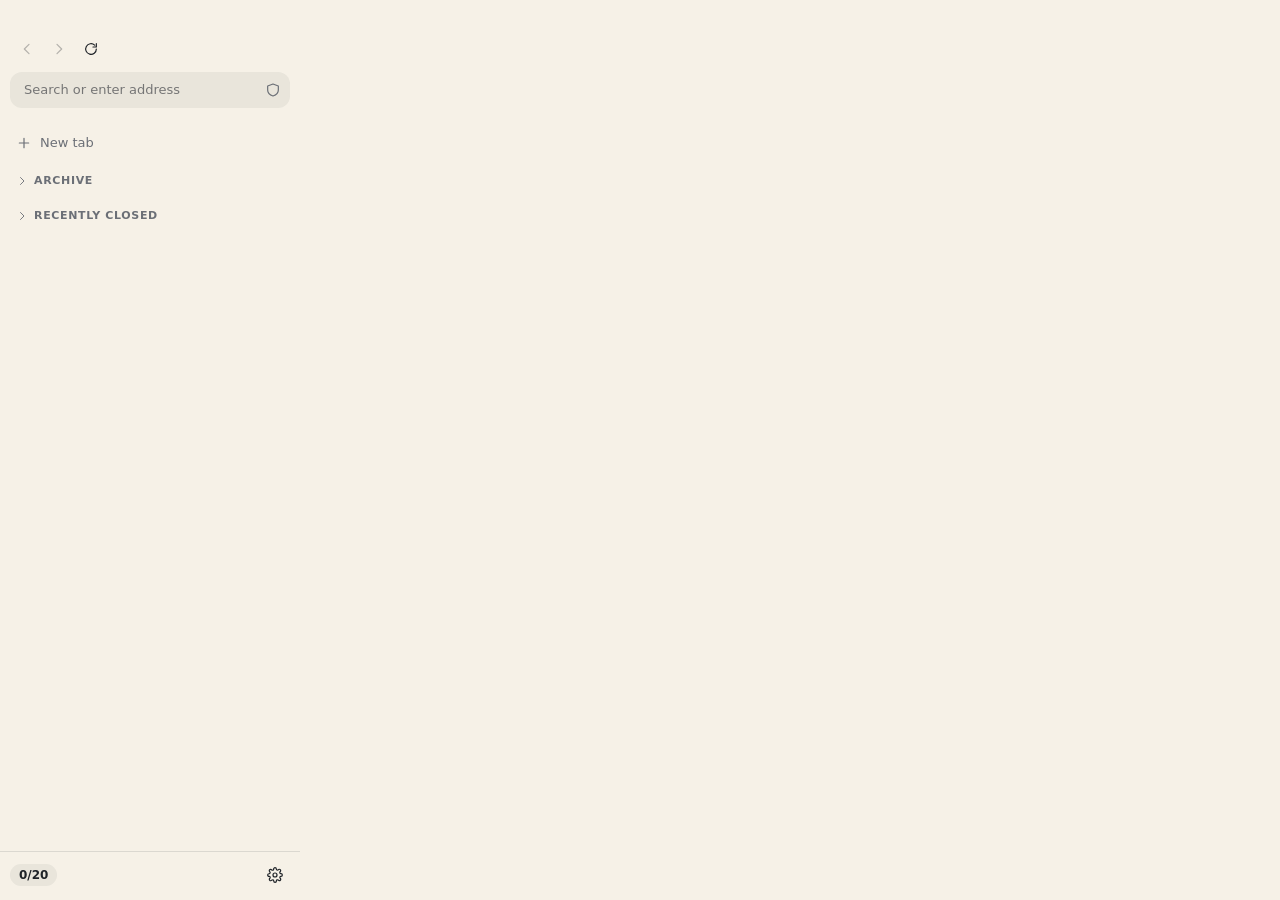
==== src/ui/sidebar.html @ 3c57ed15 "fix: review of settings / single instance / default browser — Unix socket on macOS/Linux (no localho" ====
<!doctype html>
<html lang="en"><head><meta charset="utf-8"><title>canbec</title>
<meta name="viewport" content="width=device-width,initial-scale=1">
<style>
:root{--bg:#f6f1e7;--fg:#1f2328;--mut:#6b6f76;--card:rgba(31,35,40,.06);--hov:rgba(31,35,40,.09);--act:#fffdf8;--line:rgba(31,35,40,.12);--acc:#ff7a45;--amber:#d98a00;--red:#d93025;--sh:0 1px 3px rgba(31,35,40,.15)}
@media (prefers-color-scheme:dark){:root{--bg:#1f2328;--fg:#f6f1e7;--mut:#9a9ca0;--card:rgba(246,241,231,.07);--hov:rgba(246,241,231,.11);--act:#2e343b;--line:rgba(246,241,231,.14);--amber:#f5b73b;--red:#ff6b5e;--sh:0 1px 3px rgba(0,0,0,.4)}}
*{box-sizing:border-box;margin:0}
html,body{height:100%}
html{background:var(--bg)}
/* The sidebar webview spans the window; the site floats over the rest as a card. */
body{width:300px}
body{background:var(--bg);color:var(--fg);font:13px/1.35 system-ui,-apple-system,"Segoe UI",sans-serif;display:flex;flex-direction:column;user-select:none;-webkit-user-select:none;overflow:hidden}
button{font:inherit;color:inherit;background:none;border:0;cursor:pointer;border-radius:10px;display:inline-flex;align-items:center;justify-content:center}
button:hover{background:var(--hov)}
:focus-visible{outline:2px solid var(--acc);outline-offset:1px}
svg{width:16px;height:16px;fill:none;stroke:currentColor;stroke-width:1.8;stroke-linecap:round;stroke-linejoin:round;flex:none}
.ib{width:30px;height:30px}.ib:disabled{opacity:.3;cursor:default;background:none}
.ib.spin svg{animation:sp 1s linear infinite}@keyframes sp{to{transform:rotate(360deg)}}
#top{height:28px;flex:none;-webkit-app-region:drag}
#top.winctl{display:flex;justify-content:flex-end;gap:2px;padding:4px 6px 0}
#top.winctl button{width:28px;height:22px;border:0;border-radius:6px;background:transparent;color:var(--mut);display:grid;place-items:center;cursor:pointer}
#top.winctl button:hover{background:var(--hov);color:var(--fg)}
#top.winctl button.x:hover{background:var(--red);color:#fff}
#top.winctl svg{width:14px;height:14px;fill:none;stroke:currentColor;stroke-width:2;stroke-linecap:round}
#nav{display:flex;gap:2px;padding:0 10px 8px 12px;margin-top:6px}
#nav .sp{flex:1}
#bar{display:flex;align-items:center;gap:4px;margin:0 10px 8px;padding:0 3px 0 12px;background:var(--card);border-radius:12px;height:36px}
#bar:focus-within{background:var(--act);box-shadow:0 0 0 2px var(--acc)}
#url{flex:1;min-width:0;background:none;border:0;outline:0;color:inherit;font:inherit;user-select:text;-webkit-user-select:text}
#shield{width:28px;height:28px;color:var(--mut)}
#shield.on{color:#fff;background:var(--acc)}
#findbar{display:flex;align-items:center;gap:2px;margin:0 10px 8px;padding:0 3px 0 12px;background:var(--act);box-shadow:0 0 0 2px var(--acc);border-radius:12px;height:36px}
#findbar[hidden]{display:none}
#fq{flex:1;min-width:0;background:none;border:0;outline:0;color:inherit;font:inherit;user-select:text;-webkit-user-select:text}
#chips{display:flex;gap:6px;padding:0 12px;flex-wrap:wrap}
#chips:not(:empty){margin-bottom:8px}
.chip{display:inline-flex;align-items:center;gap:5px;font-size:11px;padding:3px 8px;background:var(--card);border-radius:20px;color:var(--mut)}
.chip svg{width:12px;height:12px}
#ess{display:grid;grid-template-columns:repeat(3,1fr);gap:8px;padding:0 10px 10px}
#ess:empty{display:none}
.ess{flex-direction:column;gap:4px;height:62px;background:var(--card);font-size:11px;color:var(--mut);padding:4px;min-width:0;border-radius:14px}
.ess b{width:30px;height:30px;border-radius:10px;background:var(--fg);color:var(--bg);display:flex;align-items:center;justify-content:center;font-size:15px}
.ess span{max-width:100%;overflow:hidden;text-overflow:ellipsis;white-space:nowrap}
#ws{padding:4px 14px 6px;font-size:11px;font-weight:600;letter-spacing:.06em;text-transform:uppercase;color:var(--mut)}
#main{flex:1;overflow-y:auto;padding:0 8px}
.tab{display:flex;align-items:center;gap:8px;height:34px;padding:0 4px 0 8px;border-radius:10px;cursor:pointer;position:relative}
.tab:hover{background:var(--hov)}
.tab.act{background:var(--act);box-shadow:var(--sh)}
.tab:focus-within{outline:2px solid var(--acc);outline-offset:-2px}
.tab .t{flex:1;min-width:0;overflow:hidden;text-overflow:ellipsis;white-space:nowrap;background:none;justify-content:flex-start;height:100%;border-radius:0;text-align:left}
.tab .t:hover{background:none}.tab .t:focus-visible{outline:0}
.dot{width:16px;height:16px;border-radius:5px;background:var(--card);color:var(--mut);font-size:10px;font-weight:700;display:flex;align-items:center;justify-content:center;flex:none}
.act .dot{background:var(--fg);color:var(--bg)}
.warn{color:var(--acc);font-size:13px}
.tab .x{width:22px;height:22px;opacity:0;border-radius:7px}
.tab .x svg{width:12px;height:12px}
.tab:hover .x,.tab:focus-within .x{opacity:.7}.tab .x:hover{opacity:1}
.tab.slop{box-shadow:inset 2px 0 var(--acc)}
.row{width:100%;justify-content:flex-start;gap:8px;height:34px;padding:0 8px;color:var(--mut)}
details{margin-top:8px}
summary{list-style:none;cursor:pointer;display:flex;align-items:center;gap:6px;padding:6px 8px;font-size:11px;font-weight:600;letter-spacing:.06em;text-transform:uppercase;color:var(--mut);border-radius:10px}
summary:hover{background:var(--hov)}summary::-webkit-details-marker{display:none}
summary svg{width:12px;height:12px;transition:transform .15s}details[open]>summary svg{transform:rotate(90deg)}
.fold{padding:4px 8px 2px;font-weight:600;font-size:12px}
.arc{display:flex;width:100%;justify-content:flex-start;gap:8px;height:30px;padding:0 8px 0 18px;color:var(--mut)}
.arc span:first-child{flex:1;overflow:hidden;text-overflow:ellipsis;white-space:nowrap;text-align:left}
.arc small{font-size:11px;opacity:.8}
.empty{padding:2px 10px;color:var(--mut);font-size:12px}
#foot{flex:none;display:flex;align-items:center;gap:6px;padding:8px 10px 10px;border-top:1px solid var(--line)}
#cnt{font-size:12px;font-weight:600;padding:3px 9px;border-radius:20px;background:var(--card);font-variant-numeric:tabular-nums}
#cnt.amber{background:var(--amber);color:#1f2328}#cnt.red{background:var(--red);color:#fff}
#hint{display:none;font-size:11px;color:var(--red);padding:0 12px 4px}
#hint.show{display:block}
.chip.notice{color:var(--red);background:transparent;border:1px solid var(--red)}
#wsd{display:flex;gap:6px;flex:1;justify-content:center}
.wd{width:18px;height:18px;padding:0;border-radius:50%;border:2px solid transparent}
.wd i{width:10px;height:10px;border-radius:50%;display:block}
.wd.act{border-color:var(--fg)}
/* Settings: a full-window page. The core hides the website card while it's open. */
#set{display:none;flex:1;min-height:0}
body.settings{width:100%;font-size:14px}
body.settings>:not(#top):not(#set){display:none}
body.settings #set{display:grid;grid-template-columns:220px minmax(0,1fr)}
#snav{overflow-y:auto;padding:4px 12px 16px}
#snav h1{font-size:20px;font-weight:650;margin:4px 10px 12px}
.nl{width:100%;justify-content:flex-start;height:32px;padding:0 10px;color:var(--mut)}
.nl.act{background:var(--act);color:var(--fg);box-shadow:var(--sh)}
#sbody{position:relative;overflow-y:auto;padding:0 32px 48px}
#sbody section{max-width:680px;margin:0 auto}
#shead{position:sticky;top:0;z-index:1;display:flex;gap:8px;max-width:680px;margin:0 auto;padding:4px 0 8px;background:var(--bg)}
.key{display:flex;justify-content:space-between;padding:3px 0}
kbd{font:12px ui-monospace,monospace;background:var(--act);box-shadow:var(--sh);border-radius:6px;padding:1px 6px}
#set h2{font-size:12px;font-weight:600;letter-spacing:.06em;text-transform:uppercase;color:var(--mut);margin:20px 0 8px}
[hidden]{display:none!important}
#set section{scroll-margin-top:52px}
#set p{color:var(--mut);font-size:13px;margin:0 0 8px}
.sec{background:var(--card);border-radius:12px;padding:10px}
.btns{display:flex;gap:6px;flex-wrap:wrap}
.btn{height:28px;padding:0 10px;background:var(--act);box-shadow:var(--sh);font-size:12px}
.btn:disabled{opacity:.45;cursor:default}
.btn.warn{color:var(--red)}
.st{font-weight:600;margin-bottom:6px}
.pin{display:flex;align-items:center;gap:6px;height:28px}
.pin span{flex:1;overflow:hidden;text-overflow:ellipsis;white-space:nowrap}
.pin .x{width:22px;height:22px;color:var(--mut)}.pin .x svg{width:12px;height:12px}
#icons{display:grid;grid-template-columns:repeat(auto-fill,minmax(84px,1fr));gap:6px}
.ico{flex-direction:column;gap:3px;padding:6px 2px;font-size:10px;color:var(--mut);border:2px solid transparent}
.ico img{width:36px;height:36px;border-radius:9px}
.ico.act{border-color:var(--acc);color:var(--fg)}
.inp{flex:1;min-width:0;height:28px;padding:0 10px;border:0;border-radius:10px;background:var(--act);color:inherit;font:inherit;font-size:12px;outline:0;box-shadow:var(--sh);user-select:text;-webkit-user-select:text}
.inp:focus{box-shadow:0 0 0 2px var(--acc)}
.lnk{color:var(--acc);text-decoration:underline;cursor:pointer;padding:0;border-radius:0}.lnk:hover{background:none}
</style></head><body>
<div id="top"></div>
<div id="nav">
 <button class="ib" id="back" aria-label="Back"><svg viewBox="0 0 24 24"><path d="M15 5l-7 7 7 7"/></svg></button>
 <button class="ib" id="fwd" aria-label="Forward"><svg viewBox="0 0 24 24"><path d="M9 5l7 7-7 7"/></svg></button>
 <button class="ib" id="rl" aria-label="Reload"><svg viewBox="0 0 24 24"><path d="M20 12a8 8 0 1 1-2.5-5.8M20 4v5h-5"/></svg></button>
 <span class="sp"></span>
</div>
<form id="bar" autocomplete="off">
 <input id="url" type="text" spellcheck="false" placeholder="Search or enter address" aria-label="Address or search">
 <button type="button" class="ib" id="shield" aria-label="Tag this site as AI slop" aria-pressed="false" title="Tag this site as AI slop"><svg viewBox="0 0 24 24"><path d="M12 3l8 3v6c0 4.5-3.4 7.7-8 9-4.6-1.3-8-4.5-8-9V6z"/></svg></button>
</form>
<form id="findbar" autocomplete="off" hidden>
 <input id="fq" type="search" spellcheck="false" placeholder="Find in page" aria-label="Find in page">
 <button type="button" class="ib" id="fprev" aria-label="Previous match"><svg viewBox="0 0 24 24"><path d="M6 15l6-6 6 6"/></svg></button>
 <button type="button" class="ib" id="fnext" aria-label="Next match"><svg viewBox="0 0 24 24"><path d="M6 9l6 6 6-6"/></svg></button>
 <button type="button" class="ib" id="fx" aria-label="Close find"><svg viewBox="0 0 24 24"><path d="M6 6l12 12M18 6L6 18"/></svg></button>
</form>
<div id="chips"></div>
<div id="ess"></div>
<div id="ws"></div>
<div id="main">
 <div id="tabs"></div>
 <button class="row" id="new"><svg viewBox="0 0 24 24"><path d="M12 5v14M5 12h14"/></svg>New tab</button>
 <div id="hint" style="padding:0 8px"></div>
 <details id="arch"><summary><svg viewBox="0 0 24 24"><path d="M9 5l7 7-7 7"/></svg>Archive</summary><div id="arc"></div></details>
 <details id="clo"><summary><svg viewBox="0 0 24 24"><path d="M9 5l7 7-7 7"/></svg>Recently closed</summary><input id="clq" class="inp" placeholder="Search closed tabs" aria-label="Search closed tabs" autocomplete="off" style="margin:4px 0"><div id="cl"></div></details>
</div>
<div id="set" aria-label="Settings">
 <nav id="snav"><h1>Settings</h1><div id="slinks"></div></nav>
 <div id="sbody">
 <div id="shead"><input id="sq" class="inp" type="search" placeholder="Search settings" aria-label="Search settings" autocomplete="off"><button class="btn" id="sdone">Done</button></div>
 <section id="s-profiles"><h2>Profiles</h2>
  <div class="sec"><p>Each profile has its own tabs, slop tags and logins. Switch with the dots at the bottom. <b>AI agents</b> lets tools like Claude browse as that profile through canbec's filters: add <code>canbec --mcp</code> as an MCP server. Best on its own profile without your logins.</p><div id="profs"></div>
  <form id="padd" class="btns" style="margin-top:6px" autocomplete="off"><input id="pname" class="inp" maxlength="24" placeholder="New profile, e.g. Work" aria-label="New profile name"><button class="btn">Add</button></form></div></section>
 <section id="s-default"><h2>Default browser</h2>
  <div class="sec"><div class="st" id="dbst"></div><p id="dbp"></p><div class="btns"><button class="btn" id="dbon">Make canbec your default browser</button></div></div></section>
 <section id="s-feeds"><h2>News feeds</h2>
  <div class="sec"><div class="st" id="fst"></div><p id="fhelp"></p><div class="btns" id="fbt"></div></div></section>
 <section id="s-privacy"><h2>Privacy</h2>
  <div class="sec"><div class="st">Fresh browser on every start</div><p>Cookies, storage and cache are forgotten when you quit, and every site sees a slightly different fingerprint. Trackers can't recognise you next time.</p>
  <p>Sites ask before they use your camera or microphone; canbec doesn't save the answers.</p>
  <div id="kept"></div><div class="btns" style="margin-top:6px"><button class="btn" id="keep"></button></div></div></section>
 <section id="s-tools"><h2>Privacy tools</h2>
  <div class="sec" id="tools"></div></section>
 <section id="s-adult"><h2>Adult content</h2>
  <div class="sec"><div class="st">Always blocked</div><p>There is no switch for this, on purpose. The list updates every week and works offline too.</p>
  <div class="st" id="dnst"></div><p id="dnsp" style="margin:0 0 6px">Family DNS blocks adult sites in every app on this computer, not only here.</p>
  <div class="btns"><button class="btn" id="dnson">Turn on for this computer…</button><button class="lnk" id="dnsg">How it works and how to undo</button></div></div></section>
 <section id="s-slop"><h2>AI slop</h2>
  <div class="sec"><div class="st" id="sst"></div><p>Share your tags as a text file, or import someone else's. To follow a list, put its link into <b>slop-lists.txt</b> in the config folder.</p>
  <div class="btns"><button class="btn" id="sexp">Export list</button><button class="btn" id="simp">Import list</button></div><input type="file" id="sfile" accept=".txt,text/plain" hidden></div></section>
 <section id="s-aitext"><h2>AI text hints</h2>
  <div class="sec"><div class="st" id="ast"></div><p>Optional: a small model on this computer guesses whether a page's text reads like AI. Off by default, and a ~90 MB download. Pages never leave your computer. It's often wrong on short or edited text, so it only shows a quiet hint when it's fairly sure.</p><div class="btns"><button class="btn" id="aon"></button></div></div></section>
 <section id="s-search"><h2>Search</h2>
  <div class="sec"><div class="st">DuckDuckGo, AI features off</div><p>New tabs and searches use <b>noai.duckduckgo.com</b>. Results first seen after 2023 get an <b>obsolete</b> badge, so human-written pages are easy to pick.</p></div></section>
 <section id="s-downloads"><h2>Downloads</h2>
  <div class="sec"><p>Files go to your Downloads folder. canbec keeps no download history.</p><div class="btns"><button class="btn" id="dlo">Open Downloads folder</button></div></div></section>
 <section id="s-pins"><h2>Pinned sites</h2>
  <div class="sec"><div id="pins"></div><div class="btns" style="margin-top:6px"><button class="btn" id="pin">Pin this page</button></div></div></section>
 <section id="s-look"><h2>Appearance</h2>
  <div class="sec"><div class="st">App icon</div><div id="icons"></div><p id="icustom" style="margin:6px 0 0"></p></div>
  <div class="sec" style="margin-top:8px"><div class="st">Colours</div><p>Colours come from <b>theme.css</b> in the config folder. Changes show after a restart.</p><div class="btns"><button class="btn" id="cfg">Open config folder</button></div></div></section>
 <section id="s-extensions"><h2>Extensions</h2>
  <div class="sec"><div class="st" id="xst"></div><p>Chrome extensions that only change pages (content scripts and storage) run here. Unpack one into the <b>extensions</b> folder in the config folder and restart.</p><div class="btns"><button class="btn" id="xcfg">Open config folder</button></div></div></section>
 <section id="s-keys"><h2>Keyboard shortcuts</h2>
  <div class="sec" id="keys"></div></section>
 <section id="s-about"><h2>About canbec</h2>
  <div class="sec"><div class="st" id="ver"></div><p id="upst"></p><div class="btns"><button class="btn" id="upi" hidden>Install update</button><button class="lnk" data-go="https://github.com/Cod3rs-org/canbec/releases">What's new</button><button class="lnk" data-go="https://github.com/Cod3rs-org/canbec/issues">Report a problem</button><button class="lnk" data-go="https://github.com/Cod3rs-org/canbec">Source code</button></div></div></section>
 </div>
</div>
<div id="foot">
 <span id="cnt" role="status"></span>
 <div id="wsd" role="group" aria-label="Workspaces"></div>
 <button class="ib" id="gear" aria-label="Settings" aria-pressed="false"><svg viewBox="0 0 24 24"><circle cx="12" cy="12" r="3"/><path d="M19.4 15a1.7 1.7 0 0 0 .3 1.8l.1.1a2 2 0 1 1-2.8 2.8l-.1-.1a1.7 1.7 0 0 0-1.8-.3 1.7 1.7 0 0 0-1 1.5V21a2 2 0 1 1-4 0v-.1a1.7 1.7 0 0 0-1.1-1.5 1.7 1.7 0 0 0-1.8.3l-.1.1a2 2 0 1 1-2.8-2.8l.1-.1a1.7 1.7 0 0 0 .3-1.8 1.7 1.7 0 0 0-1.5-1H3a2 2 0 1 1 0-4h.1a1.7 1.7 0 0 0 1.5-1.1 1.7 1.7 0 0 0-.3-1.8l-.1-.1a2 2 0 1 1 2.8-2.8l.1.1a1.7 1.7 0 0 0 1.8.3H9a1.7 1.7 0 0 0 1-1.5V3a2 2 0 1 1 4 0v.1a1.7 1.7 0 0 0 1 1.5 1.7 1.7 0 0 0 1.8-.3l.1-.1a2 2 0 1 1 2.8 2.8l-.1.1a1.7 1.7 0 0 0-.3 1.8V9a1.7 1.7 0 0 0 1.5 1H21a2 2 0 1 1 0 4h-.1a1.7 1.7 0 0 0-1.5 1z"/></svg></button>
</div>
<script>
(function(){
var $=function(i){return document.getElementById(i)},S={tabs:[],current:{}};
var X='<svg viewBox="0 0 24 24"><path d="M6 6l12 12M18 6L6 18"/></svg>';
function send(c){if(c.type==="navigate"&&document.body.classList.contains("settings"))setSettings(false);var m=JSON.stringify(c);if(window.ipc&&window.ipc.postMessage)window.ipc.postMessage(m);else console.log("[canbec ipc]",m)}
// ponytail: dev harness hook, only active with ?mock (mock.html drives it via postMessage)
if(/[?&]mock/.test(location.search)){window.ipc={postMessage:function(m){parent.postMessage({canbecCmd:m},"*")}};
 addEventListener("message",function(e){if(e.data&&e.data.canbecState)window.canbec.render(e.data.canbecState)});
 addEventListener("load",function(){parent.postMessage({canbecReady:1},"*")})}
function h(s){return String(s==null?"":s).replace(/[&<>"]/g,function(c){return{"&":"&amp;","<":"&lt;",">":"&gt;",'"':"&quot;"}[c]})}
function mono(t){return h((String(t||"?").trim()[0]||"?").toUpperCase())}
function render(s){
 S=s=s||{};var c=s.current||{},tabs=s.tabs||[],lim=s.tabLimit||20,n=tabs.length;
 $("back").disabled=!c.canGoBack;$("fwd").disabled=!c.canGoForward;
 $("rl").classList.toggle("spin",!!c.loading);
 if(document.activeElement!==$("url"))$("url").value=c.url||"";
 var sh=$("shield");sh.classList.toggle("on",!!c.slop);sh.setAttribute("aria-pressed",!!c.slop);
 sh.setAttribute("aria-label",c.slop?"Remove AI slop tag":"Tag this site as AI slop");sh.title=sh.getAttribute("aria-label");
 var ch="";
 if(c.adsHidden>0)ch+='<span class="chip"><svg viewBox="0 0 24 24"><path d="M12 3l8 3v6c0 4.5-3.4 7.7-8 9-4.6-1.3-8-4.5-8-9V6z"/></svg>'+c.adsHidden+' ads hidden</span>';
 if(c.aiText)ch+='<span class="chip" title="Guess of the optional AI text model (Settings → AI text hints). It can be wrong."><svg viewBox="0 0 24 24"><path d="M4 6h16M4 12h10M4 18h7"/></svg>reads like AI · '+c.aiText+'%</span>';
 if(c.aiImages>0)ch+='<span class="chip" title="Blurred because their metadata says AI-generated. Click one to see it."><svg viewBox="0 0 24 24"><rect x="3" y="5" width="18" height="14" rx="2"/><path d="M3 15l5-5 4 4 3-3 6 6"/></svg>'+c.aiImages+' AI image'+(c.aiImages>1?"s":"")+' blurred</span>';
 if(s.feedLock&&s.feedLock.locked)ch+='<span class="chip" title="News feeds are locked"><svg viewBox="0 0 24 24"><rect x="5" y="11" width="14" height="9" rx="2"/><path d="M8 11V8a4 4 0 0 1 8 0v3"/></svg>Feeds locked</span>';
 if(s.update)ch+='<button class="chip" id="upd" style="color:#fff;background:var(--acc)" title="Install the new version">⬆ Update to '+h(s.update)+'</button>';
 if(s.notice)ch+='<span class="chip notice" role="status">'+h(s.notice)+'</span>';
 $("chips").innerHTML=ch;
 if($("upd"))$("upd").onclick=function(){send({type:"installUpdate"})};
 $("ess").innerHTML=(s.essentials||[]).map(function(e,i){return'<button class="ess" data-i="'+i+'" title="'+h(e.title)+'"><b>'+mono(e.title)+'</b><span>'+h(e.title)+'</span></button>'}).join("");
 var w=(s.workspaces||[]).filter(function(x){return x.active})[0];$("ws").textContent=w?w.name:"";
 $("tabs").innerHTML=tabs.map(function(t){return'<div class="tab'+(t.active?" act":"")+(t.slop?" slop":"")+'" data-id="'+t.id+'"><span class="dot">'+mono(t.title)+'</span><button class="t" data-a="act" title="'+h(t.url)+'"'+(t.active?' aria-current="page"':"")+'>'+h(t.title||t.url)+'</button>'+(t.slop?'<span class="warn" title="Tagged as AI slop" aria-label="AI slop">⚠</span>':"")+'<button class="x" data-a="arch" aria-label="Archive tab" title="Archive tab"><svg viewBox="0 0 24 24"><rect x="3" y="4" width="18" height="5" rx="1"/><path d="M5 9v10h14V9M10 13h4"/></svg></button><button class="x" data-a="close" aria-label="Close tab" title="Close tab">'+X+'</button></div>'}).join("");
 var ar=s.archive||[];
 closed=s.closed||[];renderClosed();
 $("arc").innerHTML=ar.length?ar.map(function(f){return'<div class="fold">'+h(f.folder)+'</div>'+(f.tabs||[]).map(function(t){return'<button class="arc" data-r="'+t.id+'" title="Restore: '+h(t.url)+'"><span>'+h(t.title||t.url)+'</span><small>'+t.idleDays+'d</small></button>'}).join("")}).join(""):'<div class="empty">Nothing archived</div>';
 var k=$("cnt");k.textContent=n+"/"+lim;k.className=n>=lim?"red":n>=lim*0.8?"amber":"";
 $("hint").className=n>=lim?"show":"";$("hint").innerHTML=n>=lim?'<span style="color:var(--red);font-size:11px">Close or archive a tab first</span>':"";
 $("wsd").innerHTML=(s.workspaces||[]).map(function(x){return'<button class="wd'+(x.active?" act":"")+'" data-w="'+h(x.id)+'" aria-label="'+h(x.name)+'" title="'+h(x.name)+'"><i style="background:'+h(x.color||"#ff7a45")+'"></i></button>'}).join("");
}
$("back").onclick=function(){send({type:"back"})};
$("fwd").onclick=function(){send({type:"forward"})};
$("rl").onclick=function(){send({type:"reload"})};
$("new").onclick=function(){send({type:"newTab"})};
$("shield").onclick=function(){send((S.current||{}).slop?{type:"untagSlop"}:{type:"tagSlop",scope:"domain"})};
$("bar").onsubmit=function(e){e.preventDefault();var v=$("url").value.trim();if(v){send({type:"navigate",url:v});$("url").blur()}};
$("url").onfocus=function(){this.select()};
$("ess").onclick=function(e){var b=e.target.closest("[data-i]");if(b)send({type:"navigate",url:S.essentials[b.dataset.i].url})};
$("wsd").onclick=function(e){var b=e.target.closest("[data-w]");if(b)send({type:"switchWorkspace",id:b.dataset.w})};
$("arc").onclick=$("cl").onclick=function(e){var b=e.target.closest("[data-r]");if(b)send({type:"restoreTab",id:+b.dataset.r})};
// Closed tabs are never deleted (state.json keeps them); this shows the newest 30 that match.
var closed=[];
function renderClosed(){var q=$("clq").value.toLowerCase(),l=closed.filter(function(t){return!q||(t.title+" "+t.url).toLowerCase().indexOf(q)>=0}).slice(0,30);
 $("cl").innerHTML=l.length?l.map(function(t){return'<button class="arc" data-r="'+t.id+'" title="Reopen: '+h(t.url)+'"><span>'+h(t.title||t.url)+'</span><small>'+t.idleDays+'d</small></button>'}).join(""):'<div class="empty">'+(q?"No match":"Nothing closed yet")+'</div>'}
$("clq").oninput=renderClosed;
$("tabs").onclick=function(e){var b=e.target.closest("[data-a]");if(!b)return;var id=+b.closest(".tab").dataset.id,a=b.dataset.a;
 send({type:a=="act"?"activateTab":a=="close"?"closeTab":"archiveTab",id:id})};
$("tabs").onauxclick=function(e){if(e.button!=1)return;e.preventDefault();var t=e.target.closest(".tab");if(t)send({type:"archiveTab",id:+t.dataset.id})};
$("tabs").onmousedown=function(e){if(e.button==1)e.preventDefault()};
// Hand-picked privacy helpers (settings → Privacy tools). Opened in the current tab.
var TOOLS=[
 ["10 Minute Mail","https://10minutemail.com/","Throwaway email for one sign-up"],
 ["Firefox Relay","https://relay.firefox.com/","Email masks that forward to you"],
 ["DuckDuckGo Email","https://duckduckgo.com/email/","Strips trackers from your email"],
 ["Bitwarden","https://bitwarden.com/","Open-source password manager"],
 ["Have I Been Pwned","https://haveibeenpwned.com/","Check if your email leaked"],
 ["Cover Your Tracks","https://coveryourtracks.eff.org/","Test how trackable you are"]];
// Settings panel. Unlocking feeds needs a short wait first: a weak moment usually passes.
var WAIT=10,waitLeft=0,waitT=null;
function fmt(t){var d=new Date(t*1000);return d.toLocaleTimeString([],{hour:"2-digit",minute:"2-digit"})}
function renderSettings(){
 var s=S||{},f=s.feedLock||{locked:true},b=$("fbt");
 $("fst").textContent=f.locked?"Locked":"Unlocked until "+fmt(f.unlockedUntil);
 if(!f.locked){$("fhelp").textContent="Feeds come back by themselves when the time is up.";b.innerHTML='<button class="btn" data-lock="1">Lock now</button>'}
 else if(waitLeft>0){$("fhelp").textContent="Take a breath. Do you really need the feed right now?";b.innerHTML='<button class="btn" disabled>Wait '+waitLeft+' s</button>'}
 else{$("fhelp").textContent="Unlock for a while, 6 hours max.";b.innerHTML=[1,3,6].map(function(n){return'<button class="btn warn" data-h="'+n+'">'+n+' h</button>'}).join("")}
 var c=s.current||{},kept=s.stayLoggedIn||[],host=(c.url||"").replace(/^[a-z]+:\/\/(www\.)?/,"").split(/[\/:?#]/)[0];
 $("kept").innerHTML=kept.length?'<p style="margin:0 0 4px">Staying logged in on:</p>'+kept.map(function(d){return'<div class="pin"><span>'+h(d)+'</span><button class="x" data-f="'+h(d)+'" aria-label="Forget login on '+h(d)+'" title="Forget at next start">'+X+'</button></div>'}).join("")+'<p style="margin:4px 0 0;font-size:11px">Only cookies are kept, encrypted. A few sites keep logins in their own storage and will still ask again after a restart.</p>':"";
 var kb=$("keep");kb.style.display=host&&!c.stayLoggedIn?"":"none";kb.textContent="Stay logged in on "+host;
 $("tools").innerHTML=TOOLS.map(function(t,i){return'<div style="padding:3px 0"><button class="lnk" data-t="'+i+'">'+t[0]+'</button><div style="color:var(--mut);font-size:11px">'+t[2]+'</div></div>'}).join("");
 $("xst").textContent=(s.extensions||[]).length?s.extensions.join(", "):"None installed";
 var ai=s.aiText||{state:"off"};
 $("ast").textContent=ai.state==="on"?"On":ai.state==="downloading"?"Downloading… "+ai.percent+"%":"Off";
 $("aon").textContent=ai.state==="off"?"Download and turn on":"Turn off and delete the model";
 $("aon").disabled=ai.state==="downloading";
 $("sst").textContent=(s.slopCount||0)+" tagged by you"+(s.sharedSlopCount?" · "+s.sharedSlopCount+" from lists you follow":"");
 $("profs").innerHTML=(s.workspaces||[]).map(function(w){return'<div class="pin"><i style="width:10px;height:10px;border-radius:50%;flex:none;background:'+h(w.color)+'"></i><span>'+h(w.name)+'</span>'+'<label style="font-size:11px;color:var(--mut);display:flex;gap:3px;align-items:center" title="Let AI agents browse as this profile (canbec --mcp)"><input type="checkbox" data-ag="'+h(w.id)+'"'+(w.agents?" checked":"")+'>AI agents</label>'+(w.active?'<small style="color:var(--mut)">active</small>':'<button class="lnk" data-w="'+h(w.id)+'">switch</button>')+'</div>'}).join("");
 var dns=s.familyDns,linux=window.__platform==="linux";
 $("dnst").textContent=dns==null?"System-wide: checking…":dns?"System-wide: on (family DNS)":"System-wide: off";
 $("dnson").style.display=dns===false&&!linux?"":"none";
 var e=s.essentials||[];
 $("pins").innerHTML=e.length?e.map(function(x,i){return'<div class="pin"><span title="'+h(x.url)+'">'+h(x.title)+'</span><button class="x" data-u="'+i+'" aria-label="Unpin '+h(x.title)+'">'+X+'</button></div>'}).join(""):'<p style="margin:0">Nothing pinned yet.</p>';
 var ic=window.__icons||[],cur=window.__icon||"sprout",custom=!ic.some(function(i){return i.name===cur});
 $("icons").innerHTML=ic.map(function(i){return'<button class="ico'+(i.name===cur?" act":"")+'" data-ic="'+h(i.name)+'" title="'+h(i.meaning)+'" aria-pressed="'+(i.name===cur)+'"><img src="'+i.src+'" alt=""><span>'+h(i.name)+'</span></button>'}).join("");
 $("icustom").textContent=custom?"Using your own image: "+cur:"Or put a path to your own PNG into the icon file in the config folder.";
 $("ver").textContent="canbec "+(window.__version||"")+" · no telemetry, no accounts";
 var db=window.__defaultBrowser,mac=(window.__platform||"macos")==="macos";
 $("dbst").textContent=db===undefined?"Checking…":db?"canbec is your default browser":db===false?"Not your default browser":"Set it in your system settings";
 $("dbp").textContent=db?"Links from mail, chat and other apps open here in a new tab, through the same filters.":db===false?"Links from mail, chat and other apps would open here in a new tab, through the same filters.":db===undefined?"":mac?"Works from the canbec app, not from a development build.":"Couldn't read the system's default browser (on Linux this needs xdg-settings).";
 $("dbon").hidden=db!==false;
 $("upst").textContent=s.update?"canbec "+s.update+" is available.":"";$("upi").hidden=!s.update;
 var kb=function(k,sh){return"<kbd>"+(mac?(sh?"⇧":"")+"⌘"+k:"Ctrl+"+(sh?"Shift+":"")+k)+"</kbd>"};
 $("keys").innerHTML=KEYS.map(function(x){return'<div class="key"><span>'+x[0]+"</span><span>"+x[1].split(" ").map(function(k){return kb(k,x[2])}).join(" ")+"</span></div>"}).join("");
}
// The same map as the key handler below (and scripts/content.js).
var KEYS=[["New tab","T"],["Close tab","W"],["Reopen closed tab","T",1],["Address bar","L"],["Reload","R"],["Back / forward","[ ]"],["Find in page","F"],["Pin this page","D"],["Zoom in / out / reset","= - 0"],["Settings",","]];
function startWait(){clearInterval(waitT);waitLeft=WAIT;renderSettings();waitT=setInterval(function(){waitLeft--;if(waitLeft<=0)clearInterval(waitT);if(document.body.classList.contains("settings"))renderSettings()},1000)}
// Opening settings hides the website card (settingsView) so the page gets the whole window.
function setSettings(on){document.body.classList.toggle("settings",on);$("gear").setAttribute("aria-pressed",on);send({type:"settingsView",open:on});
 if(on){$("sq").value="";filterSettings();startWait();$("sbody").scrollTop=0;markNav()}else clearInterval(waitT)}
function toggleSettings(){setSettings(!document.body.classList.contains("settings"))}
$("gear").onclick=toggleSettings;$("sdone").onclick=function(){setSettings(false)};
var secs=[].slice.call(document.querySelectorAll("#sbody section"));
$("slinks").innerHTML=secs.map(function(x){return'<button class="nl" data-s="'+x.id+'">'+x.querySelector("h2").textContent+"</button>"}).join("");
$("slinks").onclick=function(e){var b=e.target.closest("[data-s]");if(b)$(b.dataset.s).scrollIntoView({block:"start"})};
function markNav(){var b=$("sbody"),vis=secs.filter(function(x){return!x.hidden}),end=b.scrollTop+b.clientHeight>=b.scrollHeight-2,
 cur=(end?vis:vis.filter(function(x){return x.offsetTop<=b.scrollTop+60})).pop()||secs[0];
 [].forEach.call(document.querySelectorAll(".nl"),function(b){b.classList.toggle("act",b.dataset.s===cur.id)})}
$("sbody").onscroll=markNav;
function filterSettings(){var q=$("sq").value.trim().toLowerCase();secs.forEach(function(x){var hit=!q||x.textContent.toLowerCase().indexOf(q)>=0;x.hidden=!hit;document.querySelector('[data-s="'+x.id+'"]').hidden=!hit});markNav()}
$("sq").oninput=filterSettings;
$("sbody").addEventListener("click",function(e){var b=e.target.closest("[data-go]");if(b)send({type:"navigate",url:b.dataset.go})});
$("dbon").onclick=function(){send({type:"makeDefaultBrowser"})};
$("dlo").onclick=function(){send({type:"openDownloads"})};
$("upi").onclick=function(){setSettings(false);send({type:"installUpdate"})}; // may open the release page
$("fbt").onclick=function(e){var b=e.target.closest("button");if(!b||b.disabled)return;if(b.dataset.lock)send({type:"relockFeeds"});else if(b.dataset.h)send({type:"unlockFeeds",hours:+b.dataset.h})};
$("pin").onclick=function(){send({type:"pinPage"})};
$("keep").onclick=function(){send({type:"stayLoggedIn"})};
$("kept").onclick=function(e){var b=e.target.closest("[data-f]");if(b)send({type:"forgetLogin",domain:b.dataset.f})};
$("tools").onclick=function(e){var b=e.target.closest("[data-t]");if(b)send({type:"navigate",url:TOOLS[+b.dataset.t][1]})};
$("pins").onclick=function(e){var b=e.target.closest("[data-u]");if(b)send({type:"unpinEssential",index:+b.dataset.u})};
$("icons").onclick=function(e){var b=e.target.closest("[data-ic]");if(b)send({type:"setIcon",name:b.dataset.ic})};
$("cfg").onclick=$("xcfg").onclick=function(){send({type:"openConfig"})};
$("aon").onclick=function(){send({type:"aiText",on:$("aon").textContent.indexOf("Download")===0})};
$("profs").onclick=function(e){var b=e.target.closest("[data-w]");if(b)send({type:"switchWorkspace",id:b.dataset.w})};
$("profs").onchange=function(e){var c=e.target.closest("[data-ag]");if(c)send({type:"setAgents",id:c.dataset.ag,on:c.checked})};
$("padd").onsubmit=function(e){e.preventDefault();var n=$("pname").value.trim();if(n){send({type:"addProfile",name:n});$("pname").value=""}};
$("dnson").onclick=function(){send({type:"enableFamilyDns"})};
$("dnsg").onclick=function(){send({type:"navigate",url:"https://github.com/Cod3rs-org/canbec/blob/main/docs/family-dns.md"})};
$("sexp").onclick=function(){send({type:"exportSlop"})};
$("simp").onclick=function(){$("sfile").click()};
$("sfile").onchange=function(){var f=this.files[0];this.value="";if(!f||f.size>2e6)return;var r=new FileReader();r.onload=function(){send({type:"importSlop",text:String(r.result)})};r.readAsText(f)};
var baseRender=render;render=function(s){baseRender(s);if(document.body.classList.contains("settings"))renderSettings()};
// Find in page: Enter = next, Shift+Enter = previous, Esc closes.
function openFind(){$("findbar").hidden=false;$("fq").focus();$("fq").select()}
function find(back){var t=$("fq").value;if(t)send({type:"find",text:t,backwards:!!back})}
$("findbar").onsubmit=function(e){e.preventDefault()};
$("fq").onkeydown=function(e){if(e.key==="Enter"){e.preventDefault();find(e.shiftKey)}else if(e.key==="Escape"){$("findbar").hidden=true}};
$("fnext").onclick=function(){find(false)};$("fprev").onclick=function(){find(true)};
$("fx").onclick=function(){$("findbar").hidden=true};
window.canbec={render:render,setIcon:function(n){window.__icon=n;renderSettings()},setDefaultBrowser:function(v){window.__defaultBrowser=v;if(document.body.classList.contains("settings"))renderSettings()},toggleSettings:toggleSettings,closeSettings:function(){if(document.body.classList.contains("settings"))setSettings(false)},find:openFind,
 focusUrl:function(){$("url").focus();$("url").select()}};
// Same shortcuts as the content script (scripts/content.js), for when the sidebar has focus.
addEventListener("keydown",function(e){var mac=(window.__platform||"macos")==="macos",mod=mac?e.metaKey&&!e.ctrlKey:e.ctrlKey&&!e.metaKey,
 k=e.key.length===1?e.key.toLowerCase():e.key,a,inSet=document.body.classList.contains("settings");
 if(inSet&&k==="Escape"&&!(e.target.id==="sq"&&e.target.value)){e.preventDefault();setSettings(false);return}
 if(k==="F5")a="reload";else if(e.altKey&&!mod)a={ArrowLeft:"back",ArrowRight:"forward"}[k];
 else if(mod&&!e.altKey)a=e.shiftKey&&k==="t"?"reopenTab":{t:"newTab",w:"closeTab",l:"focusAddress",r:"reload","[":"back","]":"forward",",":"settings",d:"pinPage",f:"find","=":"zoomIn","+":"zoomIn","-":"zoomOut","0":"zoomReset"}[k];
 if(!a)return;e.preventDefault();
 if(inSet&&a!=="settings")setSettings(false); // any browser shortcut goes back to the page
 if(a==="focusAddress")window.canbec.focusUrl();else if(a==="find")openFind();else if(a==="settings")toggleSettings();else send({type:"key",key:a})},true);
// Window chrome: macOS draws traffic lights itself; Windows/Linux get our own buttons.
(function(){var top=$("top"),mac=(window.__platform||"macos")==="macos";
 if(!mac){top.classList.add("winctl");top.innerHTML='<button data-a="minimize" aria-label="Minimize"><svg viewBox="0 0 24 24"><path d="M6 12h12"/></svg></button><button data-a="maximize" aria-label="Maximize"><svg viewBox="0 0 24 24"><rect x="6" y="6" width="12" height="12" rx="2"/></svg></button><button data-a="close" class="x" aria-label="Close"><svg viewBox="0 0 24 24"><path d="M7 7l10 10M17 7L7 17"/></svg></button>';}
 top.addEventListener("mousedown",function(e){if(e.button===0&&!e.target.closest("button"))send({type:"window",action:"drag"})});
 top.addEventListener("dblclick",function(e){if(!e.target.closest("button"))send({type:"window",action:"maximize"})});
 top.addEventListener("click",function(e){var b=e.target.closest("button[data-a]");if(b)send({type:"window",action:b.dataset.a})});})();
render({});
})();
</script></body></html>
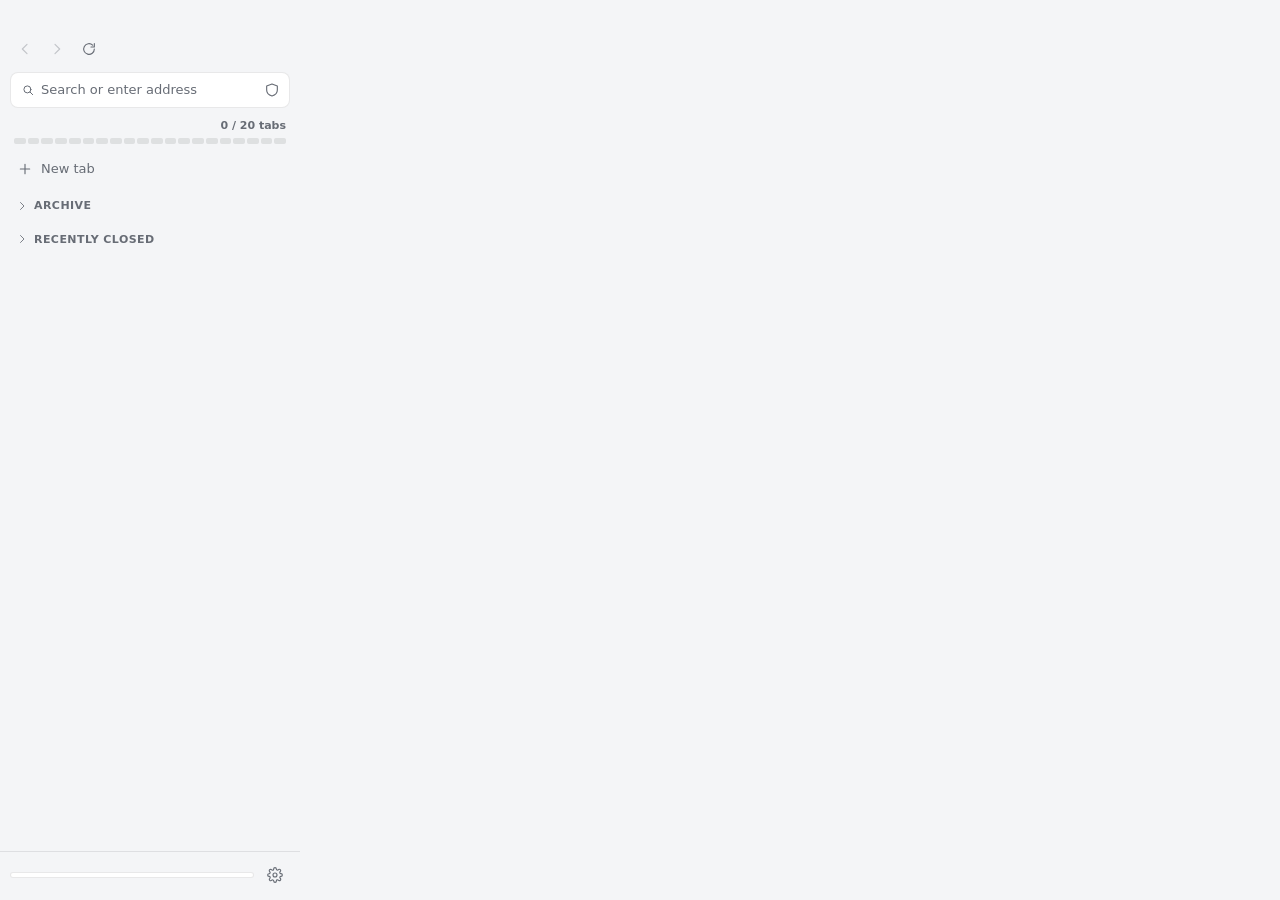
==== commit f1021764: "ui: UniFi-style look and layouts (sidebar, compact, rail, top bar) - Grey frame, bordered white card" ====
--- a/src/ui/sidebar.html
+++ b/src/ui/sidebar.html
@@ -2,114 +2,213 @@
 <html lang="en"><head><meta charset="utf-8"><title>canbec</title>
 <meta name="viewport" content="width=device-width,initial-scale=1">
 <style>
-:root{--bg:#f6f1e7;--fg:#1f2328;--mut:#6b6f76;--card:rgba(31,35,40,.06);--hov:rgba(31,35,40,.09);--act:#fffdf8;--line:rgba(31,35,40,.12);--acc:#ff7a45;--amber:#d98a00;--red:#d93025;--sh:0 1px 3px rgba(31,35,40,.15)}
-@media (prefers-color-scheme:dark){:root{--bg:#1f2328;--fg:#f6f1e7;--mut:#9a9ca0;--card:rgba(246,241,231,.07);--hov:rgba(246,241,231,.11);--act:#2e343b;--line:rgba(246,241,231,.14);--amber:#f5b73b;--red:#ff6b5e;--sh:0 1px 3px rgba(0,0,0,.4)}}
+/* Look: UniFi-like. Flat grey frame, white bordered cards, one blue accent, green status dots. */
+:root{--bg:#f4f5f7;--fg:#212327;--mut:#676c75;--card:#fff;--hov:rgba(33,35,39,.06);--act:#fff;--line:rgba(33,35,39,.1);--acc:#006fff;--ok:#1ea446;--amber:#d48806;--red:#e5484d;--sh:0 1px 2px rgba(33,35,39,.08)}
+@media (prefers-color-scheme:dark){:root{--bg:#131417;--fg:#eef0f3;--mut:#9aa0a9;--card:#1c1e22;--hov:rgba(238,240,243,.07);--act:#25282d;--line:rgba(238,240,243,.1);--acc:#4c97ff;--ok:#38cc65;--amber:#f5b73b;--red:#ff6b6b;--sh:0 1px 2px rgba(0,0,0,.4)}}
 *{box-sizing:border-box;margin:0}
 html,body{height:100%}
 html{background:var(--bg)}
 /* The sidebar webview spans the window; the site floats over the rest as a card. */
 body{width:300px}
-body{background:var(--bg);color:var(--fg);font:13px/1.35 system-ui,-apple-system,"Segoe UI",sans-serif;display:flex;flex-direction:column;user-select:none;-webkit-user-select:none;overflow:hidden}
-button{font:inherit;color:inherit;background:none;border:0;cursor:pointer;border-radius:10px;display:inline-flex;align-items:center;justify-content:center}
+body{background:var(--bg);color:var(--fg);font:13px/1.4 system-ui,-apple-system,"Segoe UI",Roboto,sans-serif;display:flex;flex-direction:column;user-select:none;-webkit-user-select:none;overflow:hidden;-webkit-font-smoothing:antialiased}
+button{font:inherit;color:inherit;background:none;border:0;cursor:pointer;border-radius:8px;display:inline-flex;align-items:center;justify-content:center}
 button:hover{background:var(--hov)}
 :focus-visible{outline:2px solid var(--acc);outline-offset:1px}
-svg{width:16px;height:16px;fill:none;stroke:currentColor;stroke-width:1.8;stroke-linecap:round;stroke-linejoin:round;flex:none}
-.ib{width:30px;height:30px}.ib:disabled{opacity:.3;cursor:default;background:none}
+svg{width:16px;height:16px;fill:none;stroke:currentColor;stroke-width:1.7;stroke-linecap:round;stroke-linejoin:round;flex:none}
+.ib{width:30px;height:30px;color:var(--mut)}.ib:hover{color:var(--fg)}.ib:disabled{opacity:.35;cursor:default;background:none}
 .ib.spin svg{animation:sp 1s linear infinite}@keyframes sp{to{transform:rotate(360deg)}}
+.card{background:var(--card);border:1px solid var(--line);border-radius:10px}
+.led{width:7px;height:7px;border-radius:50%;background:var(--mut);flex:none;display:inline-block}
+.led.ok{background:var(--ok)}.led.amber{background:var(--amber)}.led.red{background:var(--red)}.led.acc{background:var(--acc)}
+.cap{font-size:11px;font-weight:600;letter-spacing:.04em;text-transform:uppercase;color:var(--mut)}
 #top{height:28px;flex:none;-webkit-app-region:drag}
 #top.winctl{display:flex;justify-content:flex-end;gap:2px;padding:4px 6px 0}
 #top.winctl button{width:28px;height:22px;border:0;border-radius:6px;background:transparent;color:var(--mut);display:grid;place-items:center;cursor:pointer}
 #top.winctl button:hover{background:var(--hov);color:var(--fg)}
 #top.winctl button.x:hover{background:var(--red);color:#fff}
 #top.winctl svg{width:14px;height:14px;fill:none;stroke:currentColor;stroke-width:2;stroke-linecap:round}
-#nav{display:flex;gap:2px;padding:0 10px 8px 12px;margin-top:6px}
+#nav{display:flex;gap:2px;padding:0 10px 8px 10px;margin-top:6px}
 #nav .sp{flex:1}
-#bar{display:flex;align-items:center;gap:4px;margin:0 10px 8px;padding:0 3px 0 12px;background:var(--card);border-radius:12px;height:36px}
-#bar:focus-within{background:var(--act);box-shadow:0 0 0 2px var(--acc)}
+#bar{display:flex;align-items:center;gap:4px;margin:0 10px 8px;padding:0 3px 0 10px;background:var(--card);border:1px solid var(--line);border-radius:8px;height:36px}
+#bar>svg{color:var(--mut);width:14px;height:14px}
+#bar:focus-within{border-color:var(--acc);box-shadow:0 0 0 3px color-mix(in srgb,var(--acc) 15%,transparent)}
 #url{flex:1;min-width:0;background:none;border:0;outline:0;color:inherit;font:inherit;user-select:text;-webkit-user-select:text}
+#url::placeholder,#fq::placeholder,.inp::placeholder{color:var(--mut)}
 #shield{width:28px;height:28px;color:var(--mut)}
-#shield.on{color:#fff;background:var(--acc)}
-#findbar{display:flex;align-items:center;gap:2px;margin:0 10px 8px;padding:0 3px 0 12px;background:var(--act);box-shadow:0 0 0 2px var(--acc);border-radius:12px;height:36px}
+#shield.on{color:#fff;background:var(--red)}
+#findbar{display:flex;align-items:center;gap:2px;margin:0 10px 8px;padding:0 3px 0 10px;background:var(--card);border:1px solid var(--acc);border-radius:8px;height:36px}
 #findbar[hidden]{display:none}
 #fq{flex:1;min-width:0;background:none;border:0;outline:0;color:inherit;font:inherit;user-select:text;-webkit-user-select:text}
-#chips{display:flex;gap:6px;padding:0 12px;flex-wrap:wrap}
+/* Current site: a status card like a UniFi device tile. */
+#site{margin:0 10px 8px;padding:9px 10px 6px}
+#site[hidden]{display:none}
+.sh{display:flex;align-items:center;gap:6px}
+.sh b{flex:1;min-width:0;overflow:hidden;text-overflow:ellipsis;white-space:nowrap;font-weight:600}
+.ss{display:flex;align-items:center;gap:6px;font-size:12px;color:var(--mut);margin-top:2px}
+.st2{display:flex;gap:2px;margin-top:6px;padding-top:5px;border-top:1px solid var(--line)}
+.stat{display:inline-flex;align-items:center;gap:4px;height:24px;padding:0 6px;border-radius:6px;font-size:12px;font-variant-numeric:tabular-nums;color:var(--mut);opacity:.55}
+.stat.on{opacity:1;color:var(--fg)}.stat.on svg{color:var(--acc)}.stat.hot svg{color:var(--red)}
+.stat svg{width:14px;height:14px}
+#chips{display:flex;gap:6px;padding:0 10px;flex-wrap:wrap}
 #chips:not(:empty){margin-bottom:8px}
-.chip{display:inline-flex;align-items:center;gap:5px;font-size:11px;padding:3px 8px;background:var(--card);border-radius:20px;color:var(--mut)}
+.chip{display:inline-flex;align-items:center;gap:5px;font-size:11px;padding:3px 8px;background:var(--card);border:1px solid var(--line);border-radius:20px;color:var(--mut)}
 .chip svg{width:12px;height:12px}
-#ess{display:grid;grid-template-columns:repeat(3,1fr);gap:8px;padding:0 10px 10px}
+#ess{display:grid;grid-template-columns:repeat(4,1fr);gap:6px;padding:0 10px 10px}
 #ess:empty{display:none}
-.ess{flex-direction:column;gap:4px;height:62px;background:var(--card);font-size:11px;color:var(--mut);padding:4px;min-width:0;border-radius:14px}
-.ess b{width:30px;height:30px;border-radius:10px;background:var(--fg);color:var(--bg);display:flex;align-items:center;justify-content:center;font-size:15px}
+.ess{flex-direction:column;gap:4px;height:58px;background:var(--card);border:1px solid var(--line);font-size:11px;color:var(--mut);padding:4px;min-width:0;border-radius:10px}
+.ess:hover{border-color:var(--acc);background:var(--card)}
+.ess b{width:26px;height:26px;border-radius:8px;background:var(--acc);color:#fff;display:flex;align-items:center;justify-content:center;font-size:13px}
 .ess span{max-width:100%;overflow:hidden;text-overflow:ellipsis;white-space:nowrap}
-#ws{padding:4px 14px 6px;font-size:11px;font-weight:600;letter-spacing:.06em;text-transform:uppercase;color:var(--mut)}
-#main{flex:1;overflow-y:auto;padding:0 8px}
-.tab{display:flex;align-items:center;gap:8px;height:34px;padding:0 4px 0 8px;border-radius:10px;cursor:pointer;position:relative}
+/* Tab budget: a segmented meter, like UniFi's uptime bar. */
+#tabhead{display:flex;align-items:center;gap:6px;padding:2px 14px 0}
+#ws{flex:1;min-width:0;overflow:hidden;text-overflow:ellipsis;white-space:nowrap}
+#cnt{font-size:11px;font-weight:600;color:var(--mut);font-variant-numeric:tabular-nums}
+#cnt.amber{color:var(--amber)}#cnt.red{color:var(--red)}
+#meter{display:flex;gap:2px;height:6px;margin:5px 14px 8px}
+#meter i{flex:1;border-radius:2px;background:var(--line)}
+#meter i.on{background:var(--ok)}#meter.amber i.on{background:var(--amber)}#meter.red i.on{background:var(--red)}
+#main{flex:1;overflow-y:auto;padding:0 8px 6px}
+.tab{display:flex;align-items:center;gap:8px;height:34px;padding:0 4px 0 8px;border-radius:8px;cursor:pointer;position:relative;border:1px solid transparent}
 .tab:hover{background:var(--hov)}
-.tab.act{background:var(--act);box-shadow:var(--sh)}
+.tab.act{background:var(--act);border-color:var(--acc);box-shadow:0 0 0 3px color-mix(in srgb,var(--acc) 15%,transparent)}
 .tab:focus-within{outline:2px solid var(--acc);outline-offset:-2px}
 .tab .t{flex:1;min-width:0;overflow:hidden;text-overflow:ellipsis;white-space:nowrap;background:none;justify-content:flex-start;height:100%;border-radius:0;text-align:left}
 .tab .t:hover{background:none}.tab .t:focus-visible{outline:0}
-.dot{width:16px;height:16px;border-radius:5px;background:var(--card);color:var(--mut);font-size:10px;font-weight:700;display:flex;align-items:center;justify-content:center;flex:none}
-.act .dot{background:var(--fg);color:var(--bg)}
-.warn{color:var(--acc);font-size:13px}
-.tab .x{width:22px;height:22px;opacity:0;border-radius:7px}
+.dot{width:18px;height:18px;border-radius:5px;background:var(--hov);color:var(--mut);font-size:10px;font-weight:700;display:flex;align-items:center;justify-content:center;flex:none}
+.act .dot{background:var(--acc);color:#fff}
+.warn{color:var(--red);font-size:13px}
+.tab .x{width:22px;height:22px;opacity:0;border-radius:6px}
 .tab .x svg{width:12px;height:12px}
 .tab:hover .x,.tab:focus-within .x{opacity:.7}.tab .x:hover{opacity:1}
-.tab.slop{box-shadow:inset 2px 0 var(--acc)}
-.row{width:100%;justify-content:flex-start;gap:8px;height:34px;padding:0 8px;color:var(--mut)}
-details{margin-top:8px}
-summary{list-style:none;cursor:pointer;display:flex;align-items:center;gap:6px;padding:6px 8px;font-size:11px;font-weight:600;letter-spacing:.06em;text-transform:uppercase;color:var(--mut);border-radius:10px}
+.tab.slop .dot{background:var(--red);color:#fff}
+.row{width:100%;justify-content:flex-start;gap:8px;height:34px;padding:0 9px;color:var(--mut)}
+.row:hover{color:var(--acc)}
+details{margin-top:6px}
+summary{list-style:none;cursor:pointer;display:flex;align-items:center;gap:6px;padding:6px 8px;font-size:11px;font-weight:600;letter-spacing:.04em;text-transform:uppercase;color:var(--mut);border-radius:8px}
 summary:hover{background:var(--hov)}summary::-webkit-details-marker{display:none}
 summary svg{width:12px;height:12px;transition:transform .15s}details[open]>summary svg{transform:rotate(90deg)}
+summary small{margin-left:auto;font-weight:600;letter-spacing:0;padding:0 6px;border-radius:10px;background:var(--hov)}
 .fold{padding:4px 8px 2px;font-weight:600;font-size:12px}
 .arc{display:flex;width:100%;justify-content:flex-start;gap:8px;height:30px;padding:0 8px 0 18px;color:var(--mut)}
 .arc span:first-child{flex:1;overflow:hidden;text-overflow:ellipsis;white-space:nowrap;text-align:left}
 .arc small{font-size:11px;opacity:.8}
 .empty{padding:2px 10px;color:var(--mut);font-size:12px}
 #foot{flex:none;display:flex;align-items:center;gap:6px;padding:8px 10px 10px;border-top:1px solid var(--line)}
-#cnt{font-size:12px;font-weight:600;padding:3px 9px;border-radius:20px;background:var(--card);font-variant-numeric:tabular-nums}
-#cnt.amber{background:var(--amber);color:#1f2328}#cnt.red{background:var(--red);color:#fff}
 #hint{display:none;font-size:11px;color:var(--red);padding:0 12px 4px}
 #hint.show{display:block}
 .chip.notice{color:var(--red);background:transparent;border:1px solid var(--red)}
-#wsd{display:flex;gap:6px;flex:1;justify-content:center}
-.wd{width:18px;height:18px;padding:0;border-radius:50%;border:2px solid transparent}
-.wd i{width:10px;height:10px;border-radius:50%;display:block}
-.wd.act{border-color:var(--fg)}
+/* Profiles: a segmented control. */
+#wsd{display:flex;gap:2px;flex:1;min-width:0;padding:2px;background:var(--card);border:1px solid var(--line);border-radius:8px;overflow:hidden}
+.wd{flex:1;min-width:0;height:24px;gap:5px;padding:0 6px;font-size:11px;color:var(--mut);border-radius:6px}
+.wd span{overflow:hidden;text-overflow:ellipsis;white-space:nowrap}
+.wd i{width:8px;height:8px;border-radius:50%;display:block;flex:none}
+.wd.act{background:var(--hov);color:var(--fg);font-weight:600}
 /* Settings: a full-window page. The core hides the website card while it's open. */
 #set{display:none;flex:1;min-height:0}
 body.settings{width:100%;font-size:14px}
 body.settings>:not(#top):not(#set){display:none}
-body.settings #set{display:grid;grid-template-columns:220px minmax(0,1fr)}
-#snav{overflow-y:auto;padding:4px 12px 16px}
-#snav h1{font-size:20px;font-weight:650;margin:4px 10px 12px}
-.nl{width:100%;justify-content:flex-start;height:32px;padding:0 10px;color:var(--mut)}
-.nl.act{background:var(--act);color:var(--fg);box-shadow:var(--sh)}
+body.settings #set{display:grid;grid-template-columns:232px minmax(0,1fr)}
+#snav{overflow-y:auto;padding:4px 10px 16px;border-right:1px solid var(--line)}
+#snav h1{font-size:18px;font-weight:600;margin:4px 10px 12px}
+.nl{width:100%;justify-content:flex-start;gap:10px;height:34px;padding:0 10px;color:var(--mut);font-size:13px}
+.nl svg{width:16px;height:16px}
+.nl.act{background:var(--hov);color:var(--acc);font-weight:600}
 #sbody{position:relative;overflow-y:auto;padding:0 32px 48px}
-#sbody section{max-width:680px;margin:0 auto}
-#shead{position:sticky;top:0;z-index:1;display:flex;gap:8px;max-width:680px;margin:0 auto;padding:4px 0 8px;background:var(--bg)}
-.key{display:flex;justify-content:space-between;padding:3px 0}
-kbd{font:12px ui-monospace,monospace;background:var(--act);box-shadow:var(--sh);border-radius:6px;padding:1px 6px}
-#set h2{font-size:12px;font-weight:600;letter-spacing:.06em;text-transform:uppercase;color:var(--mut);margin:20px 0 8px}
+#sbody section{max-width:760px;margin:0 auto}
+#shead{position:sticky;top:0;z-index:1;display:flex;gap:8px;max-width:760px;margin:0 auto;padding:4px 0 10px;background:var(--bg)}
+.key{display:flex;justify-content:space-between;padding:4px 0;border-bottom:1px solid var(--line)}.key:last-child{border:0}
+kbd{font:12px ui-monospace,monospace;background:var(--bg);border:1px solid var(--line);border-radius:5px;padding:1px 6px}
+#set h2{font-size:12px;font-weight:600;letter-spacing:.04em;text-transform:uppercase;color:var(--mut);margin:22px 0 8px}
 [hidden]{display:none!important}
-#set section{scroll-margin-top:52px}
+#set section{scroll-margin-top:56px}
 #set p{color:var(--mut);font-size:13px;margin:0 0 8px}
-.sec{background:var(--card);border-radius:12px;padding:10px}
-.btns{display:flex;gap:6px;flex-wrap:wrap}
-.btn{height:28px;padding:0 10px;background:var(--act);box-shadow:var(--sh);font-size:12px}
+.sec{background:var(--card);border:1px solid var(--line);border-radius:10px;padding:14px 16px}
+.btns{display:flex;gap:6px;flex-wrap:wrap;align-items:center}
+.btn{height:30px;padding:0 12px;background:var(--act);border:1px solid var(--line);font-size:12px;font-weight:500}
+.btn:hover{border-color:var(--acc);color:var(--acc);background:var(--act)}
+.btn.pri,#sdone{background:var(--acc);border-color:var(--acc);color:#fff}.btn.pri:hover,#sdone:hover{color:#fff;opacity:.9;background:var(--acc)}
 .btn:disabled{opacity:.45;cursor:default}
 .btn.warn{color:var(--red)}
 .st{font-weight:600;margin-bottom:6px}
-.pin{display:flex;align-items:center;gap:6px;height:28px}
+.pin{display:flex;align-items:center;gap:8px;height:32px;border-bottom:1px solid var(--line)}.pin:last-child{border:0}
 .pin span{flex:1;overflow:hidden;text-overflow:ellipsis;white-space:nowrap}
 .pin .x{width:22px;height:22px;color:var(--mut)}.pin .x svg{width:12px;height:12px}
 #icons{display:grid;grid-template-columns:repeat(auto-fill,minmax(84px,1fr));gap:6px}
-.ico{flex-direction:column;gap:3px;padding:6px 2px;font-size:10px;color:var(--mut);border:2px solid transparent}
+.ico{flex-direction:column;gap:3px;padding:6px 2px;font-size:10px;color:var(--mut);border:1px solid var(--line)}
 .ico img{width:36px;height:36px;border-radius:9px}
-.ico.act{border-color:var(--acc);color:var(--fg)}
-.inp{flex:1;min-width:0;height:28px;padding:0 10px;border:0;border-radius:10px;background:var(--act);color:inherit;font:inherit;font-size:12px;outline:0;box-shadow:var(--sh);user-select:text;-webkit-user-select:text}
-.inp:focus{box-shadow:0 0 0 2px var(--acc)}
-.lnk{color:var(--acc);text-decoration:underline;cursor:pointer;padding:0;border-radius:0}.lnk:hover{background:none}
+.ico.act{border-color:var(--acc);color:var(--fg);box-shadow:0 0 0 3px color-mix(in srgb,var(--acc) 15%,transparent)}
+.inp{flex:1;min-width:0;height:30px;padding:0 10px;border:1px solid var(--line);border-radius:8px;background:var(--card);color:inherit;font:inherit;font-size:12px;outline:0;user-select:text;-webkit-user-select:text}
+.inp:focus{border-color:var(--acc)}
+.lnk{color:var(--acc);cursor:pointer;padding:0;border-radius:0}.lnk:hover{background:none;text-decoration:underline}
+/* Settings overview: one tile per area, like UniFi's Site Manager. */
+#ov{display:grid;grid-template-columns:repeat(auto-fill,minmax(210px,1fr));gap:10px}
+.tile{display:block;text-align:left;padding:12px 14px 10px;border-radius:10px;background:var(--card);border:1px solid var(--line);transition:border-color .12s,box-shadow .12s}
+.tile:hover{background:var(--card);border-color:var(--acc);box-shadow:0 0 0 3px color-mix(in srgb,var(--acc) 15%,transparent)}
+.tile .th{display:flex;align-items:center;gap:8px;font-weight:600;font-size:14px}
+.tile .th svg{color:var(--mut)}
+.tile .th em{margin-left:auto;font-style:normal;font-size:12px;font-weight:500;color:var(--acc)}
+.tile .ts{display:flex;align-items:center;gap:6px;font-size:12px;color:var(--mut);margin:4px 0 8px}
+.tile .tb{display:flex;gap:2px;height:5px}.tile .tb i{flex:1;border-radius:2px;background:var(--line)}
+.tile .tb i.ok{background:var(--ok)}.tile .tb i.amber{background:var(--amber)}.tile .tb i.red{background:var(--red)}
+.tile .tf{display:flex;justify-content:space-between;font-size:11px;color:var(--mut);margin-top:6px;padding-top:6px;border-top:1px solid var(--line)}
+
+/* Layout picker (Settings → Appearance): little window diagrams. */
+#lays{display:grid;grid-template-columns:repeat(auto-fill,minmax(140px,1fr));gap:8px}
+.lay{flex-direction:column;align-items:stretch;gap:6px;padding:8px;border:1px solid var(--line);background:var(--card);font-size:12px;color:var(--mut);text-align:left}
+.lay:hover{border-color:var(--acc);background:var(--card)}
+.lay.act{border-color:var(--acc);color:var(--fg);box-shadow:0 0 0 3px color-mix(in srgb,var(--acc) 15%,transparent)}
+.lay b{font-weight:600;color:var(--fg)}
+.lay .win{position:relative;height:64px;border-radius:6px;background:var(--bg);border:1px solid var(--line);overflow:hidden}
+.lay .win i{position:absolute;border-radius:3px;background:var(--acc);opacity:.18}
+.lay .win u{position:absolute;border-radius:3px;background:var(--card);border:1px solid var(--line)}
+#srch{display:none}
+/* Compact: same sidebar, 240 px. */
+body.l-compact{width:240px}
+body.l-compact #ess{grid-template-columns:repeat(3,1fr)}
+body.l-compact .wd span{display:none}
+body.l-compact .wd{flex:0 0 28px;padding:0}
+body.l-compact .stat{padding:0 4px}
+/* Rail: 64 px of icons. Search / Cmd+L / Cmd+F "peek" back to the full sidebar. */
+body.l-rail:not(.peek){width:64px}
+body.l-rail:not(.peek) #nav{flex-direction:column;align-items:center;padding:0 0 8px;gap:2px}
+body.l-rail:not(.peek) #nav .sp{display:none}
+body.l-rail:not(.peek) #srch{display:inline-flex}
+body.l-rail:not(.peek) :is(#chips,#bar,#findbar,#site,#tabhead,#meter,#hint,#arch,#clo){display:none}
+body.l-rail:not(.peek) #ess{grid-template-columns:1fr;padding:0 12px 8px;gap:6px}
+body.l-rail:not(.peek) .ess{height:40px;padding:0}
+body.l-rail:not(.peek) .ess span{display:none}
+body.l-rail:not(.peek) #main{padding:4px 10px;border-top:1px solid var(--line)}
+body.l-rail:not(.peek) .tab{justify-content:center;padding:0;height:40px}
+body.l-rail:not(.peek) .tab .dot{width:26px;height:26px;font-size:12px;border-radius:7px}
+body.l-rail:not(.peek) .tab .t{position:absolute;inset:0;font-size:0;color:transparent}
+body.l-rail:not(.peek) .tab :is(.x,.warn){display:none}
+body.l-rail:not(.peek) .row{justify-content:center;padding:0}
+body.l-rail:not(.peek) .row span{display:none}
+body.l-rail:not(.peek) #foot{flex-direction:column;padding:8px 0 10px}
+body.l-rail:not(.peek) #wsd{flex-direction:column;flex:none;width:36px}
+body.l-rail:not(.peek) .wd{flex:none;height:26px;padding:0}
+body.l-rail:not(.peek) .wd span{display:none}
+body.l-rail:not(.peek) #top.winctl{flex-direction:column;align-items:center;height:auto;padding:4px 0}
+/* Top bar: one 48 px strip; the website card starts under it and gets the full width. */
+body.l-top:not(.settings){width:100%;height:48px;flex-direction:row;align-items:center;gap:6px;padding:0 8px}
+body.l-top:not(.settings) #top{position:absolute;inset:0 0 auto 0;height:48px;z-index:0;padding-top:0;align-items:center}
+body.l-top:not(.settings)>:not(#top){position:relative;z-index:1}
+body.l-top:not(.settings) :is(#site,#ess,#tabhead,#meter,#hint,#arch,#clo,#wsd){display:none}
+body.l-top:not(.settings) #nav{margin:0;padding:0}
+body.l-top:not(.settings) #nav .sp{display:none}
+body.l-top:not(.settings) :is(#bar,#findbar){flex:0 1 380px;min-width:160px;margin:0;height:32px}
+body.l-top:not(.settings) #chips{padding:0;flex-wrap:nowrap}
+body.l-top:not(.settings) #chips:not(:empty){margin:0}
+body.l-top:not(.settings) #main>*{pointer-events:auto}
+body.l-top:not(.settings) #main{pointer-events:none;flex:1;min-width:0;display:flex;align-items:center;overflow-x:auto;overflow-y:hidden;padding:0;scrollbar-width:none}
+body.l-top:not(.settings) #main::-webkit-scrollbar{display:none}
+body.l-top:not(.settings) #tabs{display:flex;gap:2px}
+body.l-top:not(.settings) .tab{flex:0 0 168px;height:32px}
+body.l-top:not(.settings) .row{width:32px;height:32px;padding:0;justify-content:center;flex:none}
+body.l-top:not(.settings) .row span{display:none}
+body.l-top:not(.settings) #foot{border:0;padding:0}
+body.l-top.mac:not(.settings){padding-left:80px}
+body.l-top:not(.settings):has(#top.winctl){padding-right:104px}
 </style></head><body>
 <div id="top"></div>
 <div id="nav">
@@ -117,8 +216,10 @@
  <button class="ib" id="fwd" aria-label="Forward"><svg viewBox="0 0 24 24"><path d="M9 5l7 7-7 7"/></svg></button>
  <button class="ib" id="rl" aria-label="Reload"><svg viewBox="0 0 24 24"><path d="M20 12a8 8 0 1 1-2.5-5.8M20 4v5h-5"/></svg></button>
  <span class="sp"></span>
+ <button class="ib" id="srch" aria-label="Search or enter address"><svg viewBox="0 0 24 24"><circle cx="11" cy="11" r="6"/><path d="M20 20l-4.5-4.5"/></svg></button>
 </div>
 <form id="bar" autocomplete="off">
+ <svg viewBox="0 0 24 24" aria-hidden="true"><circle cx="11" cy="11" r="6"/><path d="M20 20l-4.5-4.5"/></svg>
  <input id="url" type="text" spellcheck="false" placeholder="Search or enter address" aria-label="Address or search">
  <button type="button" class="ib" id="shield" aria-label="Tag this site as AI slop" aria-pressed="false" title="Tag this site as AI slop"><svg viewBox="0 0 24 24"><path d="M12 3l8 3v6c0 4.5-3.4 7.7-8 9-4.6-1.3-8-4.5-8-9V6z"/></svg></button>
 </form>
@@ -128,25 +229,32 @@
  <button type="button" class="ib" id="fnext" aria-label="Next match"><svg viewBox="0 0 24 24"><path d="M6 9l6 6 6-6"/></svg></button>
  <button type="button" class="ib" id="fx" aria-label="Close find"><svg viewBox="0 0 24 24"><path d="M6 6l12 12M18 6L6 18"/></svg></button>
 </form>
+<div id="site" class="card" hidden>
+ <div class="sh"><b id="shost"></b></div>
+ <div class="ss" id="sstat"></div>
+ <div class="st2" id="sstats"></div>
+</div>
 <div id="chips"></div>
 <div id="ess"></div>
-<div id="ws"></div>
+<div id="tabhead"><span id="ws" class="cap"></span><span id="cnt" role="status"></span></div>
+<div id="meter" aria-hidden="true"></div>
 <div id="main">
  <div id="tabs"></div>
- <button class="row" id="new"><svg viewBox="0 0 24 24"><path d="M12 5v14M5 12h14"/></svg>New tab</button>
+ <button class="row" id="new" aria-label="New tab" title="New tab"><svg viewBox="0 0 24 24"><path d="M12 5v14M5 12h14"/></svg><span>New tab</span></button>
  <div id="hint" style="padding:0 8px"></div>
- <details id="arch"><summary><svg viewBox="0 0 24 24"><path d="M9 5l7 7-7 7"/></svg>Archive</summary><div id="arc"></div></details>
- <details id="clo"><summary><svg viewBox="0 0 24 24"><path d="M9 5l7 7-7 7"/></svg>Recently closed</summary><input id="clq" class="inp" placeholder="Search closed tabs" aria-label="Search closed tabs" autocomplete="off" style="margin:4px 0"><div id="cl"></div></details>
+ <details id="arch"><summary><svg viewBox="0 0 24 24"><path d="M9 5l7 7-7 7"/></svg>Archive<small id="arcn"></small></summary><div id="arc"></div></details>
+ <details id="clo"><summary><svg viewBox="0 0 24 24"><path d="M9 5l7 7-7 7"/></svg>Recently closed<small id="cln"></small></summary><input id="clq" class="inp" placeholder="Search closed tabs" aria-label="Search closed tabs" autocomplete="off" style="margin:4px 0"><div id="cl"></div></details>
 </div>
 <div id="set" aria-label="Settings">
  <nav id="snav"><h1>Settings</h1><div id="slinks"></div></nav>
  <div id="sbody">
  <div id="shead"><input id="sq" class="inp" type="search" placeholder="Search settings" aria-label="Search settings" autocomplete="off"><button class="btn" id="sdone">Done</button></div>
+ <section id="s-overview"><h2>Overview</h2><div id="ov"></div></section>
  <section id="s-profiles"><h2>Profiles</h2>
-  <div class="sec"><p>Each profile has its own tabs, slop tags and logins. Switch with the dots at the bottom. <b>AI agents</b> lets tools like Claude browse as that profile through canbec's filters: add <code>canbec --mcp</code> as an MCP server. Best on its own profile without your logins.</p><div id="profs"></div>
+  <div class="sec"><p>Each profile has its own tabs, slop tags and logins. Switch with the profile bar at the bottom of the sidebar. <b>AI agents</b> lets tools like Claude browse as that profile through canbec's filters: add <code>canbec --mcp</code> as an MCP server. Best on its own profile without your logins.</p><div id="profs"></div>
   <form id="padd" class="btns" style="margin-top:6px" autocomplete="off"><input id="pname" class="inp" maxlength="24" placeholder="New profile, e.g. Work" aria-label="New profile name"><button class="btn">Add</button></form></div></section>
  <section id="s-default"><h2>Default browser</h2>
-  <div class="sec"><div class="st" id="dbst"></div><p id="dbp"></p><div class="btns"><button class="btn" id="dbon">Make canbec your default browser</button></div></div></section>
+  <div class="sec"><div class="st" id="dbst"></div><p id="dbp"></p><div class="btns"><button class="btn pri" id="dbon">Make canbec your default browser</button></div></div></section>
  <section id="s-feeds"><h2>News feeds</h2>
   <div class="sec"><div class="st" id="fst"></div><p id="fhelp"></p><div class="btns" id="fbt"></div></div></section>
  <section id="s-privacy"><h2>Privacy</h2>
@@ -171,18 +279,18 @@
  <section id="s-pins"><h2>Pinned sites</h2>
   <div class="sec"><div id="pins"></div><div class="btns" style="margin-top:6px"><button class="btn" id="pin">Pin this page</button></div></div></section>
  <section id="s-look"><h2>Appearance</h2>
-  <div class="sec"><div class="st">App icon</div><div id="icons"></div><p id="icustom" style="margin:6px 0 0"></p></div>
+  <div class="sec"><div class="st">Layout</div><p>Less browser, more page. Rail and top bar leave almost the whole window to the website.</p><div id="lays"></div></div>
+  <div class="sec" style="margin-top:8px"><div class="st">App icon</div><div id="icons"></div><p id="icustom" style="margin:6px 0 0"></p></div>
   <div class="sec" style="margin-top:8px"><div class="st">Colours</div><p>Colours come from <b>theme.css</b> in the config folder. Changes show after a restart.</p><div class="btns"><button class="btn" id="cfg">Open config folder</button></div></div></section>
  <section id="s-extensions"><h2>Extensions</h2>
   <div class="sec"><div class="st" id="xst"></div><p>Chrome extensions that only change pages (content scripts and storage) run here. Unpack one into the <b>extensions</b> folder in the config folder and restart.</p><div class="btns"><button class="btn" id="xcfg">Open config folder</button></div></div></section>
  <section id="s-keys"><h2>Keyboard shortcuts</h2>
   <div class="sec" id="keys"></div></section>
  <section id="s-about"><h2>About canbec</h2>
-  <div class="sec"><div class="st" id="ver"></div><p id="upst"></p><div class="btns"><button class="btn" id="upi" hidden>Install update</button><button class="lnk" data-go="https://github.com/Cod3rs-org/canbec/releases">What's new</button><button class="lnk" data-go="https://github.com/Cod3rs-org/canbec/issues">Report a problem</button><button class="lnk" data-go="https://github.com/Cod3rs-org/canbec">Source code</button></div></div></section>
+  <div class="sec"><div class="st" id="ver"></div><p id="upst"></p><div class="btns"><button class="btn pri" id="upi" hidden>Install update</button><button class="lnk" data-go="https://github.com/Cod3rs-org/canbec/releases">What's new</button><button class="lnk" data-go="https://github.com/Cod3rs-org/canbec/issues">Report a problem</button><button class="lnk" data-go="https://github.com/Cod3rs-org/canbec">Source code</button></div></div></section>
  </div>
 </div>
 <div id="foot">
- <span id="cnt" role="status"></span>
  <div id="wsd" role="group" aria-label="Workspaces"></div>
  <button class="ib" id="gear" aria-label="Settings" aria-pressed="false"><svg viewBox="0 0 24 24"><circle cx="12" cy="12" r="3"/><path d="M19.4 15a1.7 1.7 0 0 0 .3 1.8l.1.1a2 2 0 1 1-2.8 2.8l-.1-.1a1.7 1.7 0 0 0-1.8-.3 1.7 1.7 0 0 0-1 1.5V21a2 2 0 1 1-4 0v-.1a1.7 1.7 0 0 0-1.1-1.5 1.7 1.7 0 0 0-1.8.3l-.1.1a2 2 0 1 1-2.8-2.8l.1-.1a1.7 1.7 0 0 0 .3-1.8 1.7 1.7 0 0 0-1.5-1H3a2 2 0 1 1 0-4h.1a1.7 1.7 0 0 0 1.5-1.1 1.7 1.7 0 0 0-.3-1.8l-.1-.1a2 2 0 1 1 2.8-2.8l.1.1a1.7 1.7 0 0 0 1.8.3H9a1.7 1.7 0 0 0 1-1.5V3a2 2 0 1 1 4 0v.1a1.7 1.7 0 0 0 1 1.5 1.7 1.7 0 0 0 1.8-.3l.1-.1a2 2 0 1 1 2.8 2.8l-.1.1a1.7 1.7 0 0 0-.3 1.8V9a1.7 1.7 0 0 0 1.5 1H21a2 2 0 1 1 0 4h-.1a1.7 1.7 0 0 0-1.5 1z"/></svg></button>
 </div>
@@ -196,6 +304,26 @@
  addEventListener("message",function(e){if(e.data&&e.data.canbecState)window.canbec.render(e.data.canbecState)});
  addEventListener("load",function(){parent.postMessage({canbecReady:1},"*")})}
 function h(s){return String(s==null?"":s).replace(/[&<>"]/g,function(c){return{"&":"&amp;","<":"&lt;",">":"&gt;",'"':"&quot;"}[c]})}
+function hostOf(u){return/^https?:/.test(u||"")?String(u).replace(/^[a-z]+:\/\/(www\.)?/,"").split(/[\/:?#]/)[0]:""}
+// Line icons (24×24, stroke). Settings menu icons are keyed by section id.
+var I={shield:'<path d="M12 3l8 3v6c0 4.5-3.4 7.7-8 9-4.6-1.3-8-4.5-8-9V6z"/>',image:'<rect x="3" y="5" width="18" height="14" rx="2"/><path d="M3 15l5-5 4 4 3-3 6 6"/>',lines:'<path d="M4 6h16M4 12h10M4 18h7"/>',lock:'<rect x="5" y="11" width="14" height="9" rx="2"/><path d="M8 11V8a4 4 0 0 1 8 0v3"/>',
+ "s-overview":'<rect x="4" y="4" width="7" height="7" rx="1.5"/><rect x="13" y="4" width="7" height="7" rx="1.5"/><rect x="4" y="13" width="7" height="7" rx="1.5"/><rect x="13" y="13" width="7" height="7" rx="1.5"/>',
+ "s-profiles":'<circle cx="9" cy="8" r="3.5"/><path d="M3 20c0-3.3 2.7-6 6-6s6 2.7 6 6M16 4.5a3.5 3.5 0 0 1 0 7M21 20c0-2.6-1.7-4.9-4-5.7"/>',
+ "s-default":'<circle cx="12" cy="12" r="9"/><path d="M3 12h18M12 3c2.5 2.7 2.5 15.3 0 18M12 3c-2.5 2.7-2.5 15.3 0 18"/>',
+ "s-feeds":'<path d="M5 5a14 14 0 0 1 14 14M5 11a8 8 0 0 1 8 8"/><circle cx="6" cy="18" r="1.2"/>',
+ "s-privacy":'<path d="M12 3l8 3v6c0 4.5-3.4 7.7-8 9-4.6-1.3-8-4.5-8-9V6z"/><path d="M9 12l2 2 4-4"/>',
+ "s-tools":'<circle cx="8" cy="15" r="4"/><path d="M11 12l9-9M17 6l3 3"/>',
+ "s-adult":'<circle cx="12" cy="12" r="9"/><path d="M5.6 5.6l12.8 12.8"/>',
+ "s-slop":'<path d="M12 4l9 16H3z"/><path d="M12 10v4M12 17v.5"/>',
+ "s-aitext":'<path d="M4 6h16M4 12h10M4 18h7"/>',
+ "s-search":'<circle cx="11" cy="11" r="6"/><path d="M20 20l-4.5-4.5"/>',
+ "s-downloads":'<path d="M12 4v11M7 10l5 5 5-5M5 20h14"/>',
+ "s-pins":'<path d="M9 4h6l-1 6 3 3H7l3-3zM12 13v7"/>',
+ "s-look":'<circle cx="12" cy="12" r="9"/><circle cx="8" cy="10" r="1.2"/><circle cx="12" cy="7.5" r="1.2"/><circle cx="16" cy="10" r="1.2"/>',
+ "s-extensions":'<path d="M5 8h4V6a2 2 0 0 1 4 0v2h4v4h-2a2 2 0 0 0 0 4h2v4H5z"/>',
+ "s-keys":'<rect x="3" y="6" width="18" height="12" rx="2"/><path d="M7 10h.01M11 10h.01M15 10h.01M7 14h10"/>',
+ "s-about":'<circle cx="12" cy="12" r="9"/><path d="M12 11v5M12 8v.5"/>'};
+function ic(k){return'<svg viewBox="0 0 24 24" aria-hidden="true">'+(I[k]||"")+'</svg>'}
 function mono(t){return h((String(t||"?").trim()[0]||"?").toUpperCase())}
 function render(s){
  S=s=s||{};var c=s.current||{},tabs=s.tabs||[],lim=s.tabLimit||20,n=tabs.length;
@@ -204,11 +332,18 @@
  if(document.activeElement!==$("url"))$("url").value=c.url||"";
  var sh=$("shield");sh.classList.toggle("on",!!c.slop);sh.setAttribute("aria-pressed",!!c.slop);
  sh.setAttribute("aria-label",c.slop?"Remove AI slop tag":"Tag this site as AI slop");sh.title=sh.getAttribute("aria-label");
- var ch="";
- if(c.adsHidden>0)ch+='<span class="chip"><svg viewBox="0 0 24 24"><path d="M12 3l8 3v6c0 4.5-3.4 7.7-8 9-4.6-1.3-8-4.5-8-9V6z"/></svg>'+c.adsHidden+' ads hidden</span>';
- if(c.aiText)ch+='<span class="chip" title="Guess of the optional AI text model (Settings → AI text hints). It can be wrong."><svg viewBox="0 0 24 24"><path d="M4 6h16M4 12h10M4 18h7"/></svg>reads like AI · '+c.aiText+'%</span>';
- if(c.aiImages>0)ch+='<span class="chip" title="Blurred because their metadata says AI-generated. Click one to see it."><svg viewBox="0 0 24 24"><rect x="3" y="5" width="18" height="14" rx="2"/><path d="M3 15l5-5 4 4 3-3 6 6"/></svg>'+c.aiImages+' AI image'+(c.aiImages>1?"s":"")+' blurred</span>';
- if(s.feedLock&&s.feedLock.locked)ch+='<span class="chip" title="News feeds are locked"><svg viewBox="0 0 24 24"><rect x="5" y="11" width="14" height="9" rx="2"/><path d="M8 11V8a4 4 0 0 1 8 0v3"/></svg>Feeds locked</span>';
+ var ch="",host=hostOf(c.url),fl=s.feedLock||{locked:true};
+ // Current site card: host, one status line, and what canbec did on this page.
+ $("site").hidden=!host;
+ if(host){$("shost").textContent=host;$("shost").title=c.url;
+  var st=c.slop?["red","Tagged as AI slop"]:c.loading?["acc","Loading…"]:["ok","Protected"+(c.stayLoggedIn?" · stays logged in":" · forgotten on quit")];
+  $("sstat").innerHTML='<i class="led '+st[0]+'"></i>'+h(st[1]);
+  $("sstats").innerHTML=[
+   [c.adsHidden>0,I.shield,c.adsHidden||0,(c.adsHidden||0)+" ads hidden on this page"],
+   [c.aiImages>0,I.image,c.aiImages||0,(c.aiImages||0)+" AI images blurred (their metadata says AI-generated). Click one to see it."],
+   [!!c.aiText,I.lines,c.aiText?c.aiText+"%":"–",c.aiText?"Reads like AI: "+c.aiText+"% (optional local model, can be wrong)":"No AI text hint (Settings → AI text hints)"],
+   [fl.locked,I.lock,fl.locked?"Feeds":"Open",fl.locked?"News feeds are locked":"Feeds unlocked until "+fmt(fl.unlockedUntil)]
+  ].map(function(x,i){return'<span class="stat'+(x[0]?" on":"")+(i==2&&c.aiText>=80||i==3&&!fl.locked?" hot":"")+'" title="'+h(x[3])+'"><svg viewBox="0 0 24 24">'+x[1]+'</svg>'+h(x[2])+'</span>'}).join("")}
  if(s.update)ch+='<button class="chip" id="upd" style="color:#fff;background:var(--acc)" title="Install the new version">⬆ Update to '+h(s.update)+'</button>';
  if(s.notice)ch+='<span class="chip notice" role="status">'+h(s.notice)+'</span>';
  $("chips").innerHTML=ch;
@@ -219,14 +354,16 @@
  var ar=s.archive||[];
  closed=s.closed||[];renderClosed();
  $("arc").innerHTML=ar.length?ar.map(function(f){return'<div class="fold">'+h(f.folder)+'</div>'+(f.tabs||[]).map(function(t){return'<button class="arc" data-r="'+t.id+'" title="Restore: '+h(t.url)+'"><span>'+h(t.title||t.url)+'</span><small>'+t.idleDays+'d</small></button>'}).join("")}).join(""):'<div class="empty">Nothing archived</div>';
- var k=$("cnt");k.textContent=n+"/"+lim;k.className=n>=lim?"red":n>=lim*0.8?"amber":"";
+ var lv=n>=lim?"red":n>=lim*0.8?"amber":"",k=$("cnt");k.textContent=n+" / "+lim+" tabs";k.className=lv;
+ var m="";for(var i=0;i<lim;i++)m+='<i'+(i<n?' class="on"':"")+'></i>';$("meter").innerHTML=m;$("meter").className=lv;
+ $("arcn").textContent=ar.reduce(function(a,f){return a+(f.tabs||[]).length},0)||"";$("cln").textContent=closed.length||"";
  $("hint").className=n>=lim?"show":"";$("hint").innerHTML=n>=lim?'<span style="color:var(--red);font-size:11px">Close or archive a tab first</span>':"";
- $("wsd").innerHTML=(s.workspaces||[]).map(function(x){return'<button class="wd'+(x.active?" act":"")+'" data-w="'+h(x.id)+'" aria-label="'+h(x.name)+'" title="'+h(x.name)+'"><i style="background:'+h(x.color||"#ff7a45")+'"></i></button>'}).join("");
+ $("wsd").innerHTML=(s.workspaces||[]).map(function(x){return'<button class="wd'+(x.active?" act":"")+'" data-w="'+h(x.id)+'" aria-label="'+h(x.name)+'" aria-pressed="'+!!x.active+'" title="'+h(x.name)+'"><i style="background:'+h(x.color||"#006fff")+'"></i><span>'+h(x.name)+'</span></button>'}).join("");
 }
 $("back").onclick=function(){send({type:"back"})};
 $("fwd").onclick=function(){send({type:"forward"})};
 $("rl").onclick=function(){send({type:"reload"})};
-$("new").onclick=function(){send({type:"newTab"})};
+$("new").onclick=function(){peek(false);send({type:"newTab"})};
 $("shield").onclick=function(){send((S.current||{}).slop?{type:"untagSlop"}:{type:"tagSlop",scope:"domain"})};
 $("bar").onsubmit=function(e){e.preventDefault();var v=$("url").value.trim();if(v){send({type:"navigate",url:v});$("url").blur()}};
 $("url").onfocus=function(){this.select()};
@@ -271,6 +408,7 @@
  $("sst").textContent=(s.slopCount||0)+" tagged by you"+(s.sharedSlopCount?" · "+s.sharedSlopCount+" from lists you follow":"");
  $("profs").innerHTML=(s.workspaces||[]).map(function(w){return'<div class="pin"><i style="width:10px;height:10px;border-radius:50%;flex:none;background:'+h(w.color)+'"></i><span>'+h(w.name)+'</span>'+'<label style="font-size:11px;color:var(--mut);display:flex;gap:3px;align-items:center" title="Let AI agents browse as this profile (canbec --mcp)"><input type="checkbox" data-ag="'+h(w.id)+'"'+(w.agents?" checked":"")+'>AI agents</label>'+(w.active?'<small style="color:var(--mut)">active</small>':'<button class="lnk" data-w="'+h(w.id)+'">switch</button>')+'</div>'}).join("");
  var dns=s.familyDns,linux=window.__platform==="linux";
+ renderOverview(s,f,ai,dns,kept);
  $("dnst").textContent=dns==null?"System-wide: checking…":dns?"System-wide: on (family DNS)":"System-wide: off";
  $("dnson").style.display=dns===false&&!linux?"":"none";
  var e=s.essentials||[];
@@ -289,6 +427,25 @@
 }
 // The same map as the key handler below (and scripts/content.js).
 var KEYS=[["New tab","T"],["Close tab","W"],["Reopen closed tab","T",1],["Address bar","L"],["Reload","R"],["Back / forward","[ ]"],["Find in page","F"],["Pin this page","D"],["Zoom in / out / reset","= - 0"],["Settings",","]];
+// Overview: one tile per area with a status dot, like UniFi's Site Manager. Click → that section.
+function bar(n,k){var b="";for(var i=0;i<n;i++)b+='<i class="'+(k[i]||"")+'"></i>';return'<div class="tb">'+b+"</div>"}
+function renderOverview(s,f,ai,dns,kept){
+ var n=(s.tabs||[]).length,lim=s.tabLimit||20,w=(s.workspaces||[]).filter(function(x){return x.active})[0],db=window.__defaultBrowser,
+  lv=n>=lim?"red":n>=lim*0.8?"amber":"ok",left=f.locked?0:Math.max(1,Math.ceil((f.unlockedUntil-Date.now()/1000)/3600)),
+  tb=[],fb=[];for(var i=0;i<lim;i++)tb.push(i<n?lv:"");for(i=0;i<6;i++)fb.push(f.locked?"ok":i<left?"amber":"");
+ var T=[
+  ["s-profiles","Profiles",lv,(w?w.name:"Profile")+" · "+n+" of "+lim+" tabs",bar(lim,tb),[(s.workspaces||[]).length+" profiles",(s.archive||[]).reduce(function(a,x){return a+(x.tabs||[]).length},0)+" archived"]],
+  ["s-feeds","News feeds",f.locked?"ok":"amber",f.locked?"Locked":"Unlocked until "+fmt(f.unlockedUntil),bar(6,fb),["Unlock","6 h max"]],
+  ["s-adult","Adult content","ok","Always blocked",bar(6,["ok","ok","ok","ok","ok","ok"]),["This browser",dns==null?"System: …":dns?"System: on":"System: off"]],
+  ["s-slop","AI slop","ok",(s.slopCount||0)+" sites tagged",null,["By you",(s.sharedSlopCount||0)+" from lists"]],
+  ["s-privacy","Privacy","ok","Fresh on every start",null,["Fingerprint noise","Logged in: "+kept.length]],
+  ["s-aitext","AI text hints",ai.state==="on"?"ok":ai.state==="downloading"?"acc":"",ai.state==="on"?"On":ai.state==="downloading"?"Downloading "+ai.percent+"%":"Off",null,["Local model","Optional"]],
+  ["s-default","Default browser",db?"ok":"",db?"canbec is default":db===false?"Not default":"Unknown",null,["Links from apps","open here"]],
+  ["s-extensions","Extensions",(s.extensions||[]).length?"ok":"",(s.extensions||[]).length+" installed",null,["Content scripts","only"]],
+  ["s-look","Layout","ok",({sidebar:"Sidebar",compact:"Compact",rail:"Rail",top:"Top bar"})[window.__layout]||"Sidebar",null,["More page,","less browser"]],
+  ["s-about","canbec",s.update?"amber":"ok",s.update?"Update to "+s.update:"Up to date",null,[window.__version||"",'no telemetry']]];
+ $("ov").innerHTML=T.map(function(t){return'<button class="tile" data-s="'+t[0]+'"><div class="th">'+ic(t[0])+h(t[1])+'<em>Open</em></div><div class="ts"><i class="led '+t[2]+'"></i>'+h(t[3])+'</div>'+(t[4]||"")+'<div class="tf"><span>'+h(t[5][0])+'</span><span>'+h(t[5][1])+"</span></div></button>"}).join("")}
+$("ov").onclick=function(e){var b=e.target.closest("[data-s]");if(b)$(b.dataset.s).scrollIntoView({block:"start"})};
 function startWait(){clearInterval(waitT);waitLeft=WAIT;renderSettings();waitT=setInterval(function(){waitLeft--;if(waitLeft<=0)clearInterval(waitT);if(document.body.classList.contains("settings"))renderSettings()},1000)}
 // Opening settings hides the website card (settingsView) so the page gets the whole window.
 function setSettings(on){document.body.classList.toggle("settings",on);$("gear").setAttribute("aria-pressed",on);send({type:"settingsView",open:on});
@@ -296,13 +453,13 @@
 function toggleSettings(){setSettings(!document.body.classList.contains("settings"))}
 $("gear").onclick=toggleSettings;$("sdone").onclick=function(){setSettings(false)};
 var secs=[].slice.call(document.querySelectorAll("#sbody section"));
-$("slinks").innerHTML=secs.map(function(x){return'<button class="nl" data-s="'+x.id+'">'+x.querySelector("h2").textContent+"</button>"}).join("");
+$("slinks").innerHTML=secs.map(function(x){return'<button class="nl" data-s="'+x.id+'">'+ic(x.id)+x.querySelector("h2").textContent+"</button>"}).join("");
 $("slinks").onclick=function(e){var b=e.target.closest("[data-s]");if(b)$(b.dataset.s).scrollIntoView({block:"start"})};
 function markNav(){var b=$("sbody"),vis=secs.filter(function(x){return!x.hidden}),end=b.scrollTop+b.clientHeight>=b.scrollHeight-2,
  cur=(end?vis:vis.filter(function(x){return x.offsetTop<=b.scrollTop+60})).pop()||secs[0];
  [].forEach.call(document.querySelectorAll(".nl"),function(b){b.classList.toggle("act",b.dataset.s===cur.id)})}
 $("sbody").onscroll=markNav;
-function filterSettings(){var q=$("sq").value.trim().toLowerCase();secs.forEach(function(x){var hit=!q||x.textContent.toLowerCase().indexOf(q)>=0;x.hidden=!hit;document.querySelector('[data-s="'+x.id+'"]').hidden=!hit});markNav()}
+function filterSettings(){var q=$("sq").value.trim().toLowerCase();secs.forEach(function(x){var hit=x.id==="s-overview"?!q:!q||x.textContent.toLowerCase().indexOf(q)>=0;x.hidden=!hit;document.querySelector('[data-s="'+x.id+'"]').hidden=!hit});markNav()}
 $("sq").oninput=filterSettings;
 $("sbody").addEventListener("click",function(e){var b=e.target.closest("[data-go]");if(b)send({type:"navigate",url:b.dataset.go})});
 $("dbon").onclick=function(){send({type:"makeDefaultBrowser"})};
@@ -327,14 +484,30 @@
 $("sfile").onchange=function(){var f=this.files[0];this.value="";if(!f||f.size>2e6)return;var r=new FileReader();r.onload=function(){send({type:"importSlop",text:String(r.result)})};r.readAsText(f)};
 var baseRender=render;render=function(s){baseRender(s);if(document.body.classList.contains("settings"))renderSettings()};
 // Find in page: Enter = next, Shift+Enter = previous, Esc closes.
-function openFind(){$("findbar").hidden=false;$("fq").focus();$("fq").select()}
+function openFind(){peek(true);$("findbar").hidden=false;$("fq").focus();$("fq").select()}
 function find(back){var t=$("fq").value;if(t)send({type:"find",text:t,backwards:!!back})}
 $("findbar").onsubmit=function(e){e.preventDefault()};
-$("fq").onkeydown=function(e){if(e.key==="Enter"){e.preventDefault();find(e.shiftKey)}else if(e.key==="Escape"){$("findbar").hidden=true}};
+$("fq").onkeydown=function(e){if(e.key==="Enter"){e.preventDefault();find(e.shiftKey)}else if(e.key==="Escape"){$("findbar").hidden=true;peek(false)}};
 $("fnext").onclick=function(){find(false)};$("fprev").onclick=function(){find(true)};
-$("fx").onclick=function(){$("findbar").hidden=true};
-window.canbec={render:render,setIcon:function(n){window.__icon=n;renderSettings()},setDefaultBrowser:function(v){window.__defaultBrowser=v;if(document.body.classList.contains("settings"))renderSettings()},toggleSettings:toggleSettings,closeSettings:function(){if(document.body.classList.contains("settings"))setSettings(false)},find:openFind,
- focusUrl:function(){$("url").focus();$("url").select()}};
+$("fx").onclick=function(){$("findbar").hidden=true;peek(false)};
+// Layouts (Settings → Appearance). The core moves the website card; the rail can "peek".
+var LAYS=[["sidebar","Sidebar","Everything at hand",[[0,0,30,100]],[34,6,62,88]],["compact","Compact","A narrower sidebar",[[0,0,22,100]],[26,6,70,88]],
+ ["rail","Rail","Icons only, 64 px",[[0,0,9,100]],[13,6,83,88]],["top","Top bar","One slim strip on top",[[0,0,100,14]],[4,20,92,74]]];
+function pct(r){return"left:"+r[0]+"%;top:"+r[1]+"%;width:"+r[2]+"%;height:"+r[3]+"%"}
+function setLayout(n){window.__layout=n;document.body.className=document.body.className.replace(/\bl-\w+/g,"").trim();document.body.classList.add("l-"+(n||"sidebar"));peek(false);
+ $("lays").innerHTML=LAYS.map(function(l){return'<button class="lay'+(l[0]===(n||"sidebar")?" act":"")+'" data-lay="'+l[0]+'" aria-pressed="'+(l[0]===(n||"sidebar"))+'"><span class="win">'+l[3].map(function(r){return'<i style="'+pct(r)+'"></i>'}).join("")+'<u style="'+pct(l[4])+'"></u></span><b>'+l[1]+"</b>"+l[2]+"</button>"}).join("")}
+$("lays").onclick=function(e){var b=e.target.closest("[data-lay]");if(b){setLayout(b.dataset.lay);send({type:"setLayout",name:b.dataset.lay})}};
+var peeking=false;
+function peek(on){if(on&&window.__layout!=="rail")on=false;if(on===peeking)return;peeking=on;document.body.classList.toggle("peek",on);send({type:"peek",open:on})}
+$("srch").onclick=function(){window.canbec.focusUrl()};
+addEventListener("blur",function(){peek(false)});
+$("url").addEventListener("keydown",function(e){if(e.key==="Escape"){$("url").blur();peek(false)}});
+$("bar").addEventListener("submit",function(){peek(false)});
+$("tabs").addEventListener("click",function(){peek(false)});
+setLayout(window.__layout||"sidebar");
+if((window.__platform||"macos")==="macos")document.body.classList.add("mac");
+window.canbec={render:render,setLayout:setLayout,setIcon:function(n){window.__icon=n;renderSettings()},setDefaultBrowser:function(v){window.__defaultBrowser=v;if(document.body.classList.contains("settings"))renderSettings()},toggleSettings:toggleSettings,closeSettings:function(){if(document.body.classList.contains("settings"))setSettings(false)},find:openFind,
+ focusUrl:function(){peek(true);$("url").focus();$("url").select()}};
 // Same shortcuts as the content script (scripts/content.js), for when the sidebar has focus.
 addEventListener("keydown",function(e){var mac=(window.__platform||"macos")==="macos",mod=mac?e.metaKey&&!e.ctrlKey:e.ctrlKey&&!e.metaKey,
  k=e.key.length===1?e.key.toLowerCase():e.key,a,inSet=document.body.classList.contains("settings");
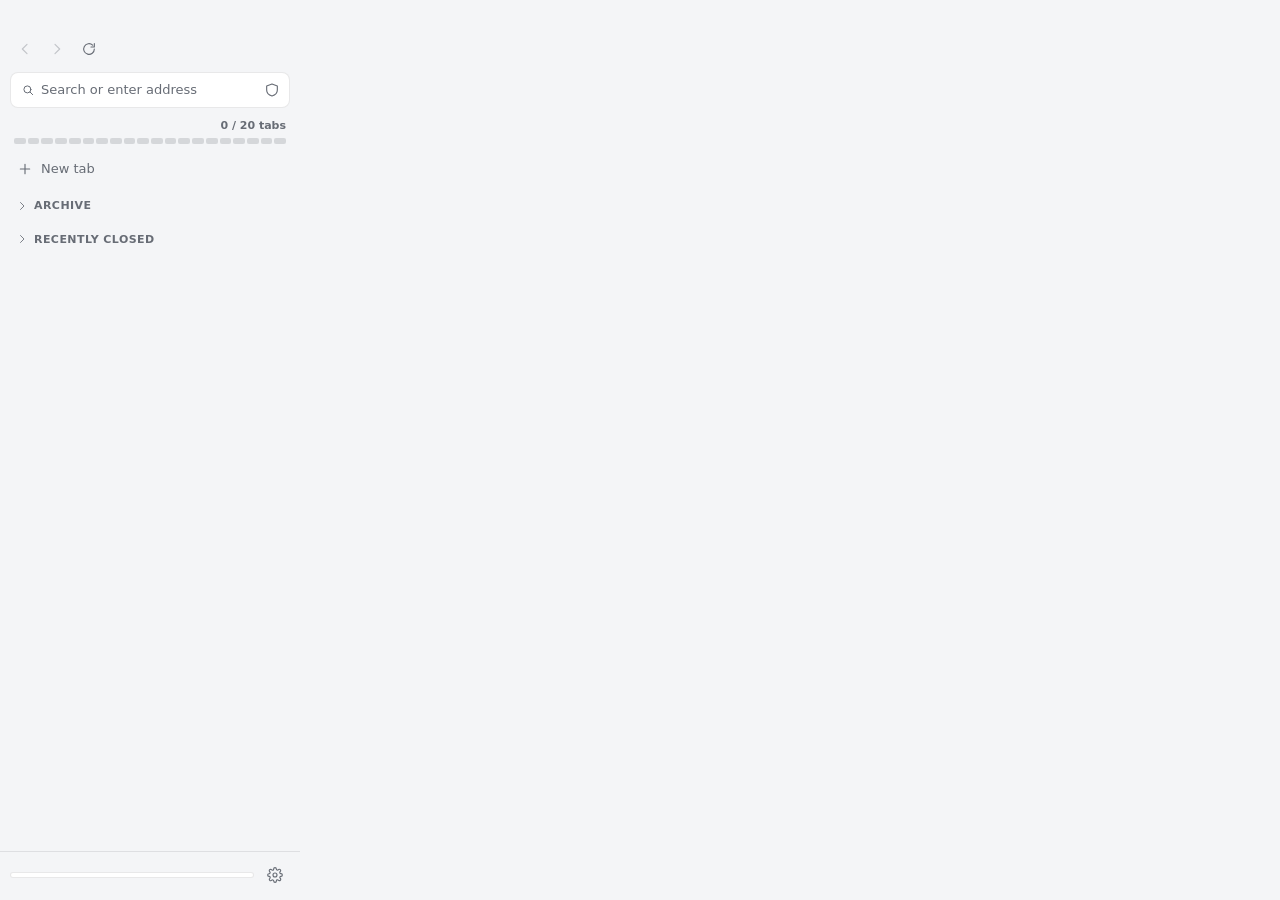
==== commit a5431fe2: "docs: README up to date; themes picture in the new look; tab bar in high contrast README: v0.1.0 sta" ====
--- a/src/ui/sidebar.html
+++ b/src/ui/sidebar.html
@@ -41,6 +41,10 @@
 #fq{flex:1;min-width:0;background:none;border:0;outline:0;color:inherit;font:inherit;user-select:text;-webkit-user-select:text}
 /* Current site: a status card like a UniFi device tile. */
 #site{margin:0 10px 8px;padding:9px 10px 6px}
+/* Camera / mic prompt (Linux: the engine has none). */
+#perm{margin:0 10px 8px;padding:10px;border-color:var(--acc);box-shadow:0 0 0 3px color-mix(in srgb,var(--acc) 15%,transparent)}
+#perm .ph{display:flex;gap:8px;align-items:flex-start;font-size:13px}#perm .ph svg{color:var(--acc);margin-top:1px}
+#perm p{font-size:11px;color:var(--mut);margin:4px 0 8px 24px}#perm .btns{margin-left:24px}
 #site[hidden]{display:none}
 .sh{display:flex;align-items:center;gap:6px}
 .sh b{flex:1;min-width:0;overflow:hidden;text-overflow:ellipsis;white-space:nowrap;font-weight:600}
@@ -65,7 +69,7 @@
 #cnt{font-size:11px;font-weight:600;color:var(--mut);font-variant-numeric:tabular-nums}
 #cnt.amber{color:var(--amber)}#cnt.red{color:var(--red)}
 #meter{display:flex;gap:2px;height:6px;margin:5px 14px 8px}
-#meter i{flex:1;border-radius:2px;background:var(--line)}
+#meter i{flex:1;border-radius:2px;background:var(--line);background:color-mix(in srgb,var(--mut) 22%,transparent)}
 #meter i.on{background:var(--ok)}#meter.amber i.on{background:var(--amber)}#meter.red i.on{background:var(--red)}
 #main{flex:1;overflow-y:auto;padding:0 8px 6px}
 .tab{display:flex;align-items:center;gap:8px;height:34px;padding:0 4px 0 8px;border-radius:8px;cursor:pointer;position:relative;border:1px solid transparent}
@@ -148,7 +152,7 @@
 .tile .th svg{color:var(--mut)}
 .tile .th em{margin-left:auto;font-style:normal;font-size:12px;font-weight:500;color:var(--acc)}
 .tile .ts{display:flex;align-items:center;gap:6px;font-size:12px;color:var(--mut);margin:4px 0 8px}
-.tile .tb{display:flex;gap:2px;height:5px}.tile .tb i{flex:1;border-radius:2px;background:var(--line)}
+.tile .tb{display:flex;gap:2px;height:5px}.tile .tb i{flex:1;border-radius:2px;background:var(--line);background:color-mix(in srgb,var(--mut) 22%,transparent)}
 .tile .tb i.ok{background:var(--ok)}.tile .tb i.amber{background:var(--amber)}.tile .tb i.red{background:var(--red)}
 .tile .tf{display:flex;justify-content:space-between;font-size:11px;color:var(--mut);margin-top:6px;padding-top:6px;border-top:1px solid var(--line)}
 
@@ -161,39 +165,44 @@
 .lay .win{position:relative;height:64px;border-radius:6px;background:var(--bg);border:1px solid var(--line);overflow:hidden}
 .lay .win i{position:absolute;border-radius:3px;background:var(--acc);opacity:.18}
 .lay .win u{position:absolute;border-radius:3px;background:var(--card);border:1px solid var(--line)}
-#srch{display:none}
+#srch,#more,#drop{display:none}
+/* Top bar panel: the sidebar's other parts move in here (placeDrop) and drop down on ▾. */
+body.l-top.peek:not(.settings) #drop{display:block;position:fixed;top:48px;left:0;bottom:0;width:312px;overflow-y:auto;padding:4px 4px 12px 10px;z-index:2}
+#drop #site{margin:0 0 8px}#drop #ess{padding:0 0 10px}#drop #tabhead{padding:2px 4px 0}#drop #meter{margin:5px 4px 8px}#drop #wsd{flex:none;margin:6px 0 2px}
+body.l-top:not(.settings) #more{display:inline-flex}
+body.l-top.peek #more{color:var(--acc);background:var(--hov)}body.l-top.peek #more svg{transform:rotate(180deg)}
 /* Compact: same sidebar, 240 px. */
-body.l-compact{width:240px}
-body.l-compact #ess{grid-template-columns:repeat(3,1fr)}
-body.l-compact .wd span{display:none}
-body.l-compact .wd{flex:0 0 28px;padding:0}
-body.l-compact .stat{padding:0 4px}
+body.l-compact:not(.settings){width:240px}
+body.l-compact:not(.settings) #ess{grid-template-columns:repeat(3,1fr)}
+body.l-compact:not(.settings) .wd span{display:none}
+body.l-compact:not(.settings) .wd{flex:0 0 28px;padding:0}
+body.l-compact:not(.settings) .stat{padding:0 4px}
 /* Rail: 64 px of icons. Search / Cmd+L / Cmd+F "peek" back to the full sidebar. */
-body.l-rail:not(.peek){width:64px}
-body.l-rail:not(.peek) #nav{flex-direction:column;align-items:center;padding:0 0 8px;gap:2px}
-body.l-rail:not(.peek) #nav .sp{display:none}
-body.l-rail:not(.peek) #srch{display:inline-flex}
-body.l-rail:not(.peek) :is(#chips,#bar,#findbar,#site,#tabhead,#meter,#hint,#arch,#clo){display:none}
-body.l-rail:not(.peek) #ess{grid-template-columns:1fr;padding:0 12px 8px;gap:6px}
-body.l-rail:not(.peek) .ess{height:40px;padding:0}
-body.l-rail:not(.peek) .ess span{display:none}
-body.l-rail:not(.peek) #main{padding:4px 10px;border-top:1px solid var(--line)}
-body.l-rail:not(.peek) .tab{justify-content:center;padding:0;height:40px}
-body.l-rail:not(.peek) .tab .dot{width:26px;height:26px;font-size:12px;border-radius:7px}
-body.l-rail:not(.peek) .tab .t{position:absolute;inset:0;font-size:0;color:transparent}
-body.l-rail:not(.peek) .tab :is(.x,.warn){display:none}
-body.l-rail:not(.peek) .row{justify-content:center;padding:0}
-body.l-rail:not(.peek) .row span{display:none}
-body.l-rail:not(.peek) #foot{flex-direction:column;padding:8px 0 10px}
-body.l-rail:not(.peek) #wsd{flex-direction:column;flex:none;width:36px}
-body.l-rail:not(.peek) .wd{flex:none;height:26px;padding:0}
-body.l-rail:not(.peek) .wd span{display:none}
-body.l-rail:not(.peek) #top.winctl{flex-direction:column;align-items:center;height:auto;padding:4px 0}
+body.l-rail:not(.peek):not(.settings){width:64px}
+body.l-rail:not(.peek):not(.settings) #nav{flex-direction:column;align-items:center;padding:0 0 8px;gap:2px}
+body.l-rail:not(.peek):not(.settings) #nav .sp{display:none}
+body.l-rail:not(.peek):not(.settings) #srch{display:inline-flex}
+body.l-rail:not(.peek):not(.settings) :is(#chips,#bar,#findbar,#site,#tabhead,#meter,#hint,#arch,#clo){display:none}
+body.l-rail:not(.peek):not(.settings) #ess{grid-template-columns:1fr;padding:0 12px 8px;gap:6px}
+body.l-rail:not(.peek):not(.settings) .ess{height:40px;padding:0}
+body.l-rail:not(.peek):not(.settings) .ess span{display:none}
+body.l-rail:not(.peek):not(.settings) #main{padding:4px 10px;border-top:1px solid var(--line)}
+body.l-rail:not(.peek):not(.settings) .tab{justify-content:center;padding:0;height:40px}
+body.l-rail:not(.peek):not(.settings) .tab .dot{width:26px;height:26px;font-size:12px;border-radius:7px}
+body.l-rail:not(.peek):not(.settings) .tab .t{position:absolute;inset:0;font-size:0;color:transparent}
+body.l-rail:not(.peek):not(.settings) .tab :is(.x,.warn){display:none}
+body.l-rail:not(.peek):not(.settings) .row{justify-content:center;padding:0}
+body.l-rail:not(.peek):not(.settings) .row span{display:none}
+body.l-rail:not(.peek):not(.settings) #foot{flex-direction:column;padding:8px 0 10px}
+body.l-rail:not(.peek):not(.settings) #wsd{flex-direction:column;flex:none;width:36px}
+body.l-rail:not(.peek):not(.settings) .wd{flex:none;height:26px;padding:0}
+body.l-rail:not(.peek):not(.settings) .wd span{display:none}
+body.l-rail:not(.peek):not(.settings) #top.winctl{flex-direction:column;align-items:center;height:auto;padding:4px 0}
 /* Top bar: one 48 px strip; the website card starts under it and gets the full width. */
 body.l-top:not(.settings){width:100%;height:48px;flex-direction:row;align-items:center;gap:6px;padding:0 8px}
 body.l-top:not(.settings) #top{position:absolute;inset:0 0 auto 0;height:48px;z-index:0;padding-top:0;align-items:center}
 body.l-top:not(.settings)>:not(#top){position:relative;z-index:1}
-body.l-top:not(.settings) :is(#site,#ess,#tabhead,#meter,#hint,#arch,#clo,#wsd){display:none}
+body.l-top:not(.settings) #hint{display:none}
 body.l-top:not(.settings) #nav{margin:0;padding:0}
 body.l-top:not(.settings) #nav .sp{display:none}
 body.l-top:not(.settings) :is(#bar,#findbar){flex:0 1 380px;min-width:160px;margin:0;height:32px}
@@ -212,23 +221,28 @@
 </style></head><body>
 <div id="top"></div>
 <div id="nav">
- <button class="ib" id="back" aria-label="Back"><svg viewBox="0 0 24 24"><path d="M15 5l-7 7 7 7"/></svg></button>
- <button class="ib" id="fwd" aria-label="Forward"><svg viewBox="0 0 24 24"><path d="M9 5l7 7-7 7"/></svg></button>
- <button class="ib" id="rl" aria-label="Reload"><svg viewBox="0 0 24 24"><path d="M20 12a8 8 0 1 1-2.5-5.8M20 4v5h-5"/></svg></button>
+ <button class="ib" id="back" aria-label="Back"><svg viewBox="0 0 24 24" fill="none" stroke="currentColor" stroke-width="1.8" stroke-linecap="round" stroke-linejoin="round"><path d="M15 5l-7 7 7 7"/></svg></button>
+ <button class="ib" id="fwd" aria-label="Forward"><svg viewBox="0 0 24 24" fill="none" stroke="currentColor" stroke-width="1.8" stroke-linecap="round" stroke-linejoin="round"><path d="M9 5l7 7-7 7"/></svg></button>
+ <button class="ib" id="rl" aria-label="Reload"><svg viewBox="0 0 24 24" fill="none" stroke="currentColor" stroke-width="1.8" stroke-linecap="round" stroke-linejoin="round"><path d="M20 12a8 8 0 1 1-2.5-5.8M20 4v5h-5"/></svg></button>
  <span class="sp"></span>
- <button class="ib" id="srch" aria-label="Search or enter address"><svg viewBox="0 0 24 24"><circle cx="11" cy="11" r="6"/><path d="M20 20l-4.5-4.5"/></svg></button>
+ <button class="ib" id="srch" aria-label="Search or enter address"><svg viewBox="0 0 24 24" fill="none" stroke="currentColor" stroke-width="1.8" stroke-linecap="round" stroke-linejoin="round"><circle cx="11" cy="11" r="6"/><path d="M20 20l-4.5-4.5"/></svg></button>
 </div>
 <form id="bar" autocomplete="off">
- <svg viewBox="0 0 24 24" aria-hidden="true"><circle cx="11" cy="11" r="6"/><path d="M20 20l-4.5-4.5"/></svg>
+ <svg viewBox="0 0 24 24" fill="none" stroke="currentColor" stroke-width="1.8" stroke-linecap="round" stroke-linejoin="round" aria-hidden="true"><circle cx="11" cy="11" r="6"/><path d="M20 20l-4.5-4.5"/></svg>
  <input id="url" type="text" spellcheck="false" placeholder="Search or enter address" aria-label="Address or search">
- <button type="button" class="ib" id="shield" aria-label="Tag this site as AI slop" aria-pressed="false" title="Tag this site as AI slop"><svg viewBox="0 0 24 24"><path d="M12 3l8 3v6c0 4.5-3.4 7.7-8 9-4.6-1.3-8-4.5-8-9V6z"/></svg></button>
+ <button type="button" class="ib" id="shield" aria-label="Tag this site as AI slop" aria-pressed="false" title="Tag this site as AI slop"><svg viewBox="0 0 24 24" fill="none" stroke="currentColor" stroke-width="1.8" stroke-linecap="round" stroke-linejoin="round"><path d="M12 3l8 3v6c0 4.5-3.4 7.7-8 9-4.6-1.3-8-4.5-8-9V6z"/></svg></button>
 </form>
 <form id="findbar" autocomplete="off" hidden>
  <input id="fq" type="search" spellcheck="false" placeholder="Find in page" aria-label="Find in page">
- <button type="button" class="ib" id="fprev" aria-label="Previous match"><svg viewBox="0 0 24 24"><path d="M6 15l6-6 6 6"/></svg></button>
- <button type="button" class="ib" id="fnext" aria-label="Next match"><svg viewBox="0 0 24 24"><path d="M6 9l6 6 6-6"/></svg></button>
- <button type="button" class="ib" id="fx" aria-label="Close find"><svg viewBox="0 0 24 24"><path d="M6 6l12 12M18 6L6 18"/></svg></button>
+ <button type="button" class="ib" id="fprev" aria-label="Previous match"><svg viewBox="0 0 24 24" fill="none" stroke="currentColor" stroke-width="1.8" stroke-linecap="round" stroke-linejoin="round"><path d="M6 15l6-6 6 6"/></svg></button>
+ <button type="button" class="ib" id="fnext" aria-label="Next match"><svg viewBox="0 0 24 24" fill="none" stroke="currentColor" stroke-width="1.8" stroke-linecap="round" stroke-linejoin="round"><path d="M6 9l6 6 6-6"/></svg></button>
+ <button type="button" class="ib" id="fx" aria-label="Close find"><svg viewBox="0 0 24 24" fill="none" stroke="currentColor" stroke-width="1.8" stroke-linecap="round" stroke-linejoin="round"><path d="M6 6l12 12M18 6L6 18"/></svg></button>
 </form>
+<div id="perm" class="card" role="alertdialog" aria-labelledby="permq" hidden>
+ <div class="ph"><svg viewBox="0 0 24 24" fill="none" stroke="currentColor" stroke-width="1.8" stroke-linecap="round" stroke-linejoin="round"><rect x="3" y="7" width="13" height="10" rx="2"/><path d="M16 11l5-3v8l-5-3"/></svg><b id="permq"></b></div>
+ <p>Until you close canbec. The answer is never saved.</p>
+ <div class="btns"><button class="btn pri" id="pyes">Allow</button><button class="btn" id="pno">Block</button></div>
+</div>
 <div id="site" class="card" hidden>
  <div class="sh"><b id="shost"></b></div>
  <div class="ss" id="sstat"></div>
@@ -240,10 +254,10 @@
 <div id="meter" aria-hidden="true"></div>
 <div id="main">
  <div id="tabs"></div>
- <button class="row" id="new" aria-label="New tab" title="New tab"><svg viewBox="0 0 24 24"><path d="M12 5v14M5 12h14"/></svg><span>New tab</span></button>
+ <button class="row" id="new" aria-label="New tab" title="New tab"><svg viewBox="0 0 24 24" fill="none" stroke="currentColor" stroke-width="1.8" stroke-linecap="round" stroke-linejoin="round"><path d="M12 5v14M5 12h14"/></svg><span>New tab</span></button>
  <div id="hint" style="padding:0 8px"></div>
- <details id="arch"><summary><svg viewBox="0 0 24 24"><path d="M9 5l7 7-7 7"/></svg>Archive<small id="arcn"></small></summary><div id="arc"></div></details>
- <details id="clo"><summary><svg viewBox="0 0 24 24"><path d="M9 5l7 7-7 7"/></svg>Recently closed<small id="cln"></small></summary><input id="clq" class="inp" placeholder="Search closed tabs" aria-label="Search closed tabs" autocomplete="off" style="margin:4px 0"><div id="cl"></div></details>
+ <details id="arch"><summary><svg viewBox="0 0 24 24" fill="none" stroke="currentColor" stroke-width="1.8" stroke-linecap="round" stroke-linejoin="round"><path d="M9 5l7 7-7 7"/></svg>Archive<small id="arcn"></small></summary><div id="arc"></div></details>
+ <details id="clo"><summary><svg viewBox="0 0 24 24" fill="none" stroke="currentColor" stroke-width="1.8" stroke-linecap="round" stroke-linejoin="round"><path d="M9 5l7 7-7 7"/></svg>Recently closed<small id="cln"></small></summary><input id="clq" class="inp" placeholder="Search closed tabs" aria-label="Search closed tabs" autocomplete="off" style="margin:4px 0"><div id="cl"></div></details>
 </div>
 <div id="set" aria-label="Settings">
  <nav id="snav"><h1>Settings</h1><div id="slinks"></div></nav>
@@ -290,14 +304,16 @@
   <div class="sec"><div class="st" id="ver"></div><p id="upst"></p><div class="btns"><button class="btn pri" id="upi" hidden>Install update</button><button class="lnk" data-go="https://github.com/Cod3rs-org/canbec/releases">What's new</button><button class="lnk" data-go="https://github.com/Cod3rs-org/canbec/issues">Report a problem</button><button class="lnk" data-go="https://github.com/Cod3rs-org/canbec">Source code</button></div></div></section>
  </div>
 </div>
+<div id="drop" role="region" aria-label="Site, pinned sites, archive and profiles"></div>
 <div id="foot">
+ <button class="ib" id="more" aria-label="Site, archive and profiles" aria-expanded="false" title="Site, archive and profiles"><svg viewBox="0 0 24 24" fill="none" stroke="currentColor" stroke-width="1.8" stroke-linecap="round" stroke-linejoin="round"><path d="M6 9l6 6 6-6"/></svg></button>
  <div id="wsd" role="group" aria-label="Workspaces"></div>
- <button class="ib" id="gear" aria-label="Settings" aria-pressed="false"><svg viewBox="0 0 24 24"><circle cx="12" cy="12" r="3"/><path d="M19.4 15a1.7 1.7 0 0 0 .3 1.8l.1.1a2 2 0 1 1-2.8 2.8l-.1-.1a1.7 1.7 0 0 0-1.8-.3 1.7 1.7 0 0 0-1 1.5V21a2 2 0 1 1-4 0v-.1a1.7 1.7 0 0 0-1.1-1.5 1.7 1.7 0 0 0-1.8.3l-.1.1a2 2 0 1 1-2.8-2.8l.1-.1a1.7 1.7 0 0 0 .3-1.8 1.7 1.7 0 0 0-1.5-1H3a2 2 0 1 1 0-4h.1a1.7 1.7 0 0 0 1.5-1.1 1.7 1.7 0 0 0-.3-1.8l-.1-.1a2 2 0 1 1 2.8-2.8l.1.1a1.7 1.7 0 0 0 1.8.3H9a1.7 1.7 0 0 0 1-1.5V3a2 2 0 1 1 4 0v.1a1.7 1.7 0 0 0 1 1.5 1.7 1.7 0 0 0 1.8-.3l.1-.1a2 2 0 1 1 2.8 2.8l-.1.1a1.7 1.7 0 0 0-.3 1.8V9a1.7 1.7 0 0 0 1.5 1H21a2 2 0 1 1 0 4h-.1a1.7 1.7 0 0 0-1.5 1z"/></svg></button>
+ <button class="ib" id="gear" aria-label="Settings" aria-pressed="false"><svg viewBox="0 0 24 24" fill="none" stroke="currentColor" stroke-width="1.8" stroke-linecap="round" stroke-linejoin="round"><circle cx="12" cy="12" r="3"/><path d="M19.4 15a1.7 1.7 0 0 0 .3 1.8l.1.1a2 2 0 1 1-2.8 2.8l-.1-.1a1.7 1.7 0 0 0-1.8-.3 1.7 1.7 0 0 0-1 1.5V21a2 2 0 1 1-4 0v-.1a1.7 1.7 0 0 0-1.1-1.5 1.7 1.7 0 0 0-1.8.3l-.1.1a2 2 0 1 1-2.8-2.8l.1-.1a1.7 1.7 0 0 0 .3-1.8 1.7 1.7 0 0 0-1.5-1H3a2 2 0 1 1 0-4h.1a1.7 1.7 0 0 0 1.5-1.1 1.7 1.7 0 0 0-.3-1.8l-.1-.1a2 2 0 1 1 2.8-2.8l.1.1a1.7 1.7 0 0 0 1.8.3H9a1.7 1.7 0 0 0 1-1.5V3a2 2 0 1 1 4 0v.1a1.7 1.7 0 0 0 1 1.5 1.7 1.7 0 0 0 1.8-.3l.1-.1a2 2 0 1 1 2.8 2.8l-.1.1a1.7 1.7 0 0 0-.3 1.8V9a1.7 1.7 0 0 0 1.5 1H21a2 2 0 1 1 0 4h-.1a1.7 1.7 0 0 0-1.5 1z"/></svg></button>
 </div>
 <script>
 (function(){
 var $=function(i){return document.getElementById(i)},S={tabs:[],current:{}};
-var X='<svg viewBox="0 0 24 24"><path d="M6 6l12 12M18 6L6 18"/></svg>';
+var X='<svg viewBox="0 0 24 24" fill="none" stroke="currentColor" stroke-width="1.8" stroke-linecap="round" stroke-linejoin="round"><path d="M6 6l12 12M18 6L6 18"/></svg>';
 function send(c){if(c.type==="navigate"&&document.body.classList.contains("settings"))setSettings(false);var m=JSON.stringify(c);if(window.ipc&&window.ipc.postMessage)window.ipc.postMessage(m);else console.log("[canbec ipc]",m)}
 // ponytail: dev harness hook, only active with ?mock (mock.html drives it via postMessage)
 if(/[?&]mock/.test(location.search)){window.ipc={postMessage:function(m){parent.postMessage({canbecCmd:m},"*")}};
@@ -323,7 +339,7 @@
  "s-extensions":'<path d="M5 8h4V6a2 2 0 0 1 4 0v2h4v4h-2a2 2 0 0 0 0 4h2v4H5z"/>',
  "s-keys":'<rect x="3" y="6" width="18" height="12" rx="2"/><path d="M7 10h.01M11 10h.01M15 10h.01M7 14h10"/>',
  "s-about":'<circle cx="12" cy="12" r="9"/><path d="M12 11v5M12 8v.5"/>'};
-function ic(k){return'<svg viewBox="0 0 24 24" aria-hidden="true">'+(I[k]||"")+'</svg>'}
+function ic(k){return'<svg viewBox="0 0 24 24" fill="none" stroke="currentColor" stroke-width="1.8" stroke-linecap="round" stroke-linejoin="round" aria-hidden="true">'+(I[k]||"")+'</svg>'}
 function mono(t){return h((String(t||"?").trim()[0]||"?").toUpperCase())}
 function render(s){
  S=s=s||{};var c=s.current||{},tabs=s.tabs||[],lim=s.tabLimit||20,n=tabs.length;
@@ -333,6 +349,7 @@
  var sh=$("shield");sh.classList.toggle("on",!!c.slop);sh.setAttribute("aria-pressed",!!c.slop);
  sh.setAttribute("aria-label",c.slop?"Remove AI slop tag":"Tag this site as AI slop");sh.title=sh.getAttribute("aria-label");
  var ch="",host=hostOf(c.url),fl=s.feedLock||{locked:true};
+ if(permId!=null&&host!==permHost)answerPermission(false); // left the site without answering
  // Current site card: host, one status line, and what canbec did on this page.
  $("site").hidden=!host;
  if(host){$("shost").textContent=host;$("shost").title=c.url;
@@ -343,14 +360,14 @@
    [c.aiImages>0,I.image,c.aiImages||0,(c.aiImages||0)+" AI images blurred (their metadata says AI-generated). Click one to see it."],
    [!!c.aiText,I.lines,c.aiText?c.aiText+"%":"–",c.aiText?"Reads like AI: "+c.aiText+"% (optional local model, can be wrong)":"No AI text hint (Settings → AI text hints)"],
    [fl.locked,I.lock,fl.locked?"Feeds":"Open",fl.locked?"News feeds are locked":"Feeds unlocked until "+fmt(fl.unlockedUntil)]
-  ].map(function(x,i){return'<span class="stat'+(x[0]?" on":"")+(i==2&&c.aiText>=80||i==3&&!fl.locked?" hot":"")+'" title="'+h(x[3])+'"><svg viewBox="0 0 24 24">'+x[1]+'</svg>'+h(x[2])+'</span>'}).join("")}
+  ].map(function(x,i){return'<span class="stat'+(x[0]?" on":"")+(i==2&&c.aiText>=80||i==3&&!fl.locked?" hot":"")+'" title="'+h(x[3])+'"><svg viewBox="0 0 24 24" fill="none" stroke="currentColor" stroke-width="1.8" stroke-linecap="round" stroke-linejoin="round">'+x[1]+'</svg>'+h(x[2])+'</span>'}).join("")}
  if(s.update)ch+='<button class="chip" id="upd" style="color:#fff;background:var(--acc)" title="Install the new version">⬆ Update to '+h(s.update)+'</button>';
  if(s.notice)ch+='<span class="chip notice" role="status">'+h(s.notice)+'</span>';
  $("chips").innerHTML=ch;
  if($("upd"))$("upd").onclick=function(){send({type:"installUpdate"})};
  $("ess").innerHTML=(s.essentials||[]).map(function(e,i){return'<button class="ess" data-i="'+i+'" title="'+h(e.title)+'"><b>'+mono(e.title)+'</b><span>'+h(e.title)+'</span></button>'}).join("");
  var w=(s.workspaces||[]).filter(function(x){return x.active})[0];$("ws").textContent=w?w.name:"";
- $("tabs").innerHTML=tabs.map(function(t){return'<div class="tab'+(t.active?" act":"")+(t.slop?" slop":"")+'" data-id="'+t.id+'"><span class="dot">'+mono(t.title)+'</span><button class="t" data-a="act" title="'+h(t.url)+'"'+(t.active?' aria-current="page"':"")+'>'+h(t.title||t.url)+'</button>'+(t.slop?'<span class="warn" title="Tagged as AI slop" aria-label="AI slop">⚠</span>':"")+'<button class="x" data-a="arch" aria-label="Archive tab" title="Archive tab"><svg viewBox="0 0 24 24"><rect x="3" y="4" width="18" height="5" rx="1"/><path d="M5 9v10h14V9M10 13h4"/></svg></button><button class="x" data-a="close" aria-label="Close tab" title="Close tab">'+X+'</button></div>'}).join("");
+ $("tabs").innerHTML=tabs.map(function(t){return'<div class="tab'+(t.active?" act":"")+(t.slop?" slop":"")+'" data-id="'+t.id+'"><span class="dot">'+mono(t.title)+'</span><button class="t" data-a="act" title="'+h(t.url)+'"'+(t.active?' aria-current="page"':"")+'>'+h(t.title||t.url)+'</button>'+(t.slop?'<span class="warn" title="Tagged as AI slop" aria-label="AI slop">⚠</span>':"")+'<button class="x" data-a="arch" aria-label="Archive tab" title="Archive tab"><svg viewBox="0 0 24 24" fill="none" stroke="currentColor" stroke-width="1.8" stroke-linecap="round" stroke-linejoin="round"><rect x="3" y="4" width="18" height="5" rx="1"/><path d="M5 9v10h14V9M10 13h4"/></svg></button><button class="x" data-a="close" aria-label="Close tab" title="Close tab">'+X+'</button></div>'}).join("");
  var ar=s.archive||[];
  closed=s.closed||[];renderClosed();
  $("arc").innerHTML=ar.length?ar.map(function(f){return'<div class="fold">'+h(f.folder)+'</div>'+(f.tabs||[]).map(function(t){return'<button class="arc" data-r="'+t.id+'" title="Restore: '+h(t.url)+'"><span>'+h(t.title||t.url)+'</span><small>'+t.idleDays+'d</small></button>'}).join("")}).join(""):'<div class="empty">Nothing archived</div>';
@@ -428,16 +445,17 @@
 // The same map as the key handler below (and scripts/content.js).
 var KEYS=[["New tab","T"],["Close tab","W"],["Reopen closed tab","T",1],["Address bar","L"],["Reload","R"],["Back / forward","[ ]"],["Find in page","F"],["Pin this page","D"],["Zoom in / out / reset","= - 0"],["Settings",","]];
 // Overview: one tile per area with a status dot, like UniFi's Site Manager. Click → that section.
+function pl(n,w){return n+" "+w+(n===1?"":"s")}
 function bar(n,k){var b="";for(var i=0;i<n;i++)b+='<i class="'+(k[i]||"")+'"></i>';return'<div class="tb">'+b+"</div>"}
 function renderOverview(s,f,ai,dns,kept){
  var n=(s.tabs||[]).length,lim=s.tabLimit||20,w=(s.workspaces||[]).filter(function(x){return x.active})[0],db=window.__defaultBrowser,
   lv=n>=lim?"red":n>=lim*0.8?"amber":"ok",left=f.locked?0:Math.max(1,Math.ceil((f.unlockedUntil-Date.now()/1000)/3600)),
   tb=[],fb=[];for(var i=0;i<lim;i++)tb.push(i<n?lv:"");for(i=0;i<6;i++)fb.push(f.locked?"ok":i<left?"amber":"");
  var T=[
-  ["s-profiles","Profiles",lv,(w?w.name:"Profile")+" · "+n+" of "+lim+" tabs",bar(lim,tb),[(s.workspaces||[]).length+" profiles",(s.archive||[]).reduce(function(a,x){return a+(x.tabs||[]).length},0)+" archived"]],
+  ["s-profiles","Profiles",lv,(w?w.name:"Profile")+" · "+n+" of "+lim+" tabs",bar(lim,tb),[pl((s.workspaces||[]).length,"profile"),(s.archive||[]).reduce(function(a,x){return a+(x.tabs||[]).length},0)+" archived"]],
   ["s-feeds","News feeds",f.locked?"ok":"amber",f.locked?"Locked":"Unlocked until "+fmt(f.unlockedUntil),bar(6,fb),["Unlock","6 h max"]],
   ["s-adult","Adult content","ok","Always blocked",bar(6,["ok","ok","ok","ok","ok","ok"]),["This browser",dns==null?"System: …":dns?"System: on":"System: off"]],
-  ["s-slop","AI slop","ok",(s.slopCount||0)+" sites tagged",null,["By you",(s.sharedSlopCount||0)+" from lists"]],
+  ["s-slop","AI slop","ok",pl(s.slopCount||0,"site")+" tagged",null,["By you",(s.sharedSlopCount||0)+" from lists"]],
   ["s-privacy","Privacy","ok","Fresh on every start",null,["Fingerprint noise","Logged in: "+kept.length]],
   ["s-aitext","AI text hints",ai.state==="on"?"ok":ai.state==="downloading"?"acc":"",ai.state==="on"?"On":ai.state==="downloading"?"Downloading "+ai.percent+"%":"Off",null,["Local model","Optional"]],
   ["s-default","Default browser",db?"ok":"",db?"canbec is default":db===false?"Not default":"Unknown",null,["Links from apps","open here"]],
@@ -484,7 +502,7 @@
 $("sfile").onchange=function(){var f=this.files[0];this.value="";if(!f||f.size>2e6)return;var r=new FileReader();r.onload=function(){send({type:"importSlop",text:String(r.result)})};r.readAsText(f)};
 var baseRender=render;render=function(s){baseRender(s);if(document.body.classList.contains("settings"))renderSettings()};
 // Find in page: Enter = next, Shift+Enter = previous, Esc closes.
-function openFind(){peek(true);$("findbar").hidden=false;$("fq").focus();$("fq").select()}
+function openFind(){if(window.__layout==="rail")peek(true);$("findbar").hidden=false;$("fq").focus();$("fq").select()}
 function find(back){var t=$("fq").value;if(t)send({type:"find",text:t,backwards:!!back})}
 $("findbar").onsubmit=function(e){e.preventDefault()};
 $("fq").onkeydown=function(e){if(e.key==="Enter"){e.preventDefault();find(e.shiftKey)}else if(e.key==="Escape"){$("findbar").hidden=true;peek(false)}};
@@ -494,11 +512,16 @@
 var LAYS=[["sidebar","Sidebar","Everything at hand",[[0,0,30,100]],[34,6,62,88]],["compact","Compact","A narrower sidebar",[[0,0,22,100]],[26,6,70,88]],
  ["rail","Rail","Icons only, 64 px",[[0,0,9,100]],[13,6,83,88]],["top","Top bar","One slim strip on top",[[0,0,100,14]],[4,20,92,74]]];
 function pct(r){return"left:"+r[0]+"%;top:"+r[1]+"%;width:"+r[2]+"%;height:"+r[3]+"%"}
-function setLayout(n){window.__layout=n;document.body.className=document.body.className.replace(/\bl-\w+/g,"").trim();document.body.classList.add("l-"+(n||"sidebar"));peek(false);
+function setLayout(n){window.__layout=n;document.body.className=document.body.className.replace(/\bl-\w+/g,"").trim();document.body.classList.add("l-"+(n||"sidebar"));peek(false);placeDrop(n==="top");
  $("lays").innerHTML=LAYS.map(function(l){return'<button class="lay'+(l[0]===(n||"sidebar")?" act":"")+'" data-lay="'+l[0]+'" aria-pressed="'+(l[0]===(n||"sidebar"))+'"><span class="win">'+l[3].map(function(r){return'<i style="'+pct(r)+'"></i>'}).join("")+'<u style="'+pct(l[4])+'"></u></span><b>'+l[1]+"</b>"+l[2]+"</button>"}).join("")}
 $("lays").onclick=function(e){var b=e.target.closest("[data-lay]");if(b){setLayout(b.dataset.lay);send({type:"setLayout",name:b.dataset.lay})}};
 var peeking=false;
-function peek(on){if(on&&window.__layout!=="rail")on=false;if(on===peeking)return;peeking=on;document.body.classList.toggle("peek",on);send({type:"peek",open:on})}
+function peek(on){if(on&&window.__layout!=="rail"&&window.__layout!=="top")on=false;if(on===peeking)return;peeking=on;document.body.classList.toggle("peek",on);$("more").setAttribute("aria-expanded",on);send({type:"peek",open:on})}
+// Top bar: these parts live in the drop-down panel; other layouts put them back where they were.
+var DROP=["perm","site","ess","tabhead","meter","wsd","arch","clo"].map(function(id){var e=$(id);return{e:e,parent:e.parentNode,next:e.nextSibling}});
+function placeDrop(top){if(top)DROP.forEach(function(d){$("drop").appendChild(d.e)});else DROP.slice().reverse().forEach(function(d){d.parent.insertBefore(d.e,d.next)})}
+$("more").onclick=function(){peek(!peeking)};
+addEventListener("keydown",function(e){if(e.key==="Escape"&&peeking&&!document.body.classList.contains("settings"))peek(false)});
 $("srch").onclick=function(){window.canbec.focusUrl()};
 addEventListener("blur",function(){peek(false)});
 $("url").addEventListener("keydown",function(e){if(e.key==="Escape"){$("url").blur();peek(false)}});
@@ -506,8 +529,13 @@
 $("tabs").addEventListener("click",function(){peek(false)});
 setLayout(window.__layout||"sidebar");
 if((window.__platform||"macos")==="macos")document.body.classList.add("mac");
-window.canbec={render:render,setLayout:setLayout,setIcon:function(n){window.__icon=n;renderSettings()},setDefaultBrowser:function(v){window.__defaultBrowser=v;if(document.body.classList.contains("settings"))renderSettings()},toggleSettings:toggleSettings,closeSettings:function(){if(document.body.classList.contains("settings"))setSettings(false)},find:openFind,
- focusUrl:function(){peek(true);$("url").focus();$("url").select()}};
+// A site asks for the camera / microphone. One question at a time; a newer one replaces it.
+var permId=null,permHost="";
+function askPermission(a){permId=a.id;permHost=a.host||"";$("permq").textContent=(a.host||"This site")+" wants to use your "+a.what;$("perm").hidden=false;peek(true);$("pyes").focus()}
+function answerPermission(allow){if(permId==null)return;send({type:"answerPermission",id:permId,allow:allow});permId=null;$("perm").hidden=true}
+$("pyes").onclick=function(){answerPermission(true)};$("pno").onclick=function(){answerPermission(false)};
+window.canbec={render:render,setLayout:setLayout,askPermission:askPermission,setIcon:function(n){window.__icon=n;renderSettings()},setDefaultBrowser:function(v){window.__defaultBrowser=v;if(document.body.classList.contains("settings"))renderSettings()},toggleSettings:toggleSettings,closeSettings:function(){if(document.body.classList.contains("settings"))setSettings(false)},find:openFind,
+ focusUrl:function(){if(window.__layout==="rail")peek(true);$("url").focus();$("url").select()}};
 // Same shortcuts as the content script (scripts/content.js), for when the sidebar has focus.
 addEventListener("keydown",function(e){var mac=(window.__platform||"macos")==="macos",mod=mac?e.metaKey&&!e.ctrlKey:e.ctrlKey&&!e.metaKey,
  k=e.key.length===1?e.key.toLowerCase():e.key,a,inSet=document.body.classList.contains("settings");
@@ -519,7 +547,7 @@
  if(a==="focusAddress")window.canbec.focusUrl();else if(a==="find")openFind();else if(a==="settings")toggleSettings();else send({type:"key",key:a})},true);
 // Window chrome: macOS draws traffic lights itself; Windows/Linux get our own buttons.
 (function(){var top=$("top"),mac=(window.__platform||"macos")==="macos";
- if(!mac){top.classList.add("winctl");top.innerHTML='<button data-a="minimize" aria-label="Minimize"><svg viewBox="0 0 24 24"><path d="M6 12h12"/></svg></button><button data-a="maximize" aria-label="Maximize"><svg viewBox="0 0 24 24"><rect x="6" y="6" width="12" height="12" rx="2"/></svg></button><button data-a="close" class="x" aria-label="Close"><svg viewBox="0 0 24 24"><path d="M7 7l10 10M17 7L7 17"/></svg></button>';}
+ if(!mac){top.classList.add("winctl");top.innerHTML='<button data-a="minimize" aria-label="Minimize"><svg viewBox="0 0 24 24" fill="none" stroke="currentColor" stroke-width="1.8" stroke-linecap="round" stroke-linejoin="round"><path d="M6 12h12"/></svg></button><button data-a="maximize" aria-label="Maximize"><svg viewBox="0 0 24 24" fill="none" stroke="currentColor" stroke-width="1.8" stroke-linecap="round" stroke-linejoin="round"><rect x="6" y="6" width="12" height="12" rx="2"/></svg></button><button data-a="close" class="x" aria-label="Close"><svg viewBox="0 0 24 24" fill="none" stroke="currentColor" stroke-width="1.8" stroke-linecap="round" stroke-linejoin="round"><path d="M7 7l10 10M17 7L7 17"/></svg></button>';}
  top.addEventListener("mousedown",function(e){if(e.button===0&&!e.target.closest("button"))send({type:"window",action:"drag"})});
  top.addEventListener("dblclick",function(e){if(!e.target.closest("button"))send({type:"window",action:"maximize"})});
  top.addEventListener("click",function(e){var b=e.target.closest("button[data-a]");if(b)send({type:"window",action:b.dataset.a})});})();
